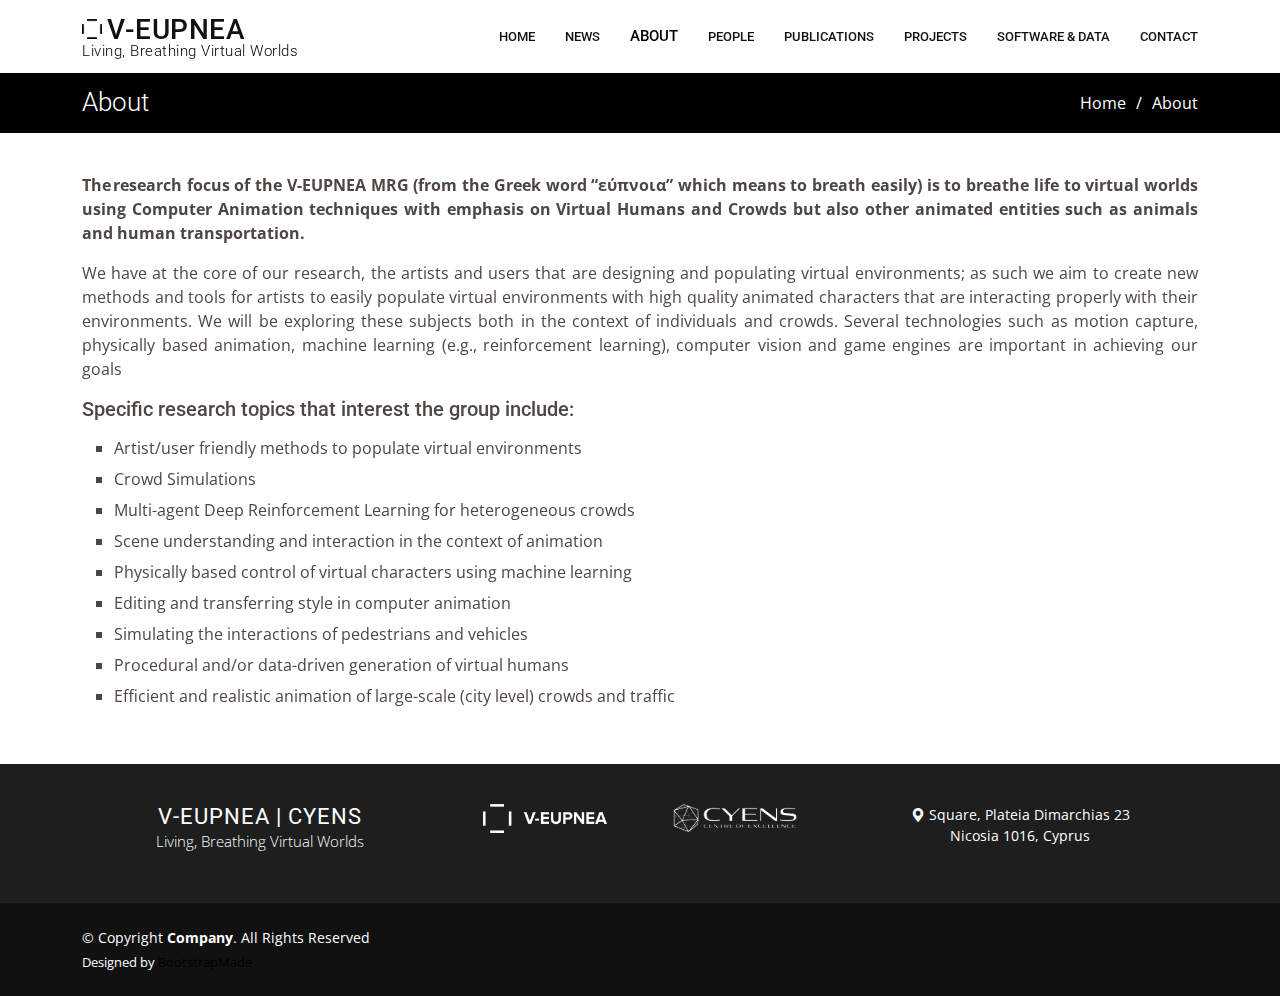
==== about.html @ 8c7259bc "Styling and News Page" ====
<!DOCTYPE html>
<html lang="en">

<head>
  <meta charset="utf-8">
  <meta content="width=device-width, initial-scale=1.0" name="viewport">

  <title>V-EUPNEA | About</title>
  <meta content="" name="description">
  <meta content="" name="keywords">

  <!-- Favicons -->
  <link href="assets/img/favicon.png" rel="icon">
  <link href="assets/img/apple-touch-icon.png" rel="apple-touch-icon">

  <!-- Google Fonts -->
  <link href="https://fonts.googleapis.com/css?family=Open+Sans:300,300i,400,400i,600,600i,700,700i|Roboto:300,300i,400,400i,500,500i,600,600i,700,700i|Poppins:300,300i,400,400i,500,500i,600,600i,700,700i" rel="stylesheet">

  <!-- Vendor CSS Files -->
  <link href="assets/vendor/animate.css/animate.min.css" rel="stylesheet">
  <link href="assets/vendor/aos/aos.css" rel="stylesheet">
  <link href="assets/vendor/bootstrap/css/bootstrap.min.css" rel="stylesheet">
  <link href="assets/vendor/bootstrap-icons/bootstrap-icons.css" rel="stylesheet">
  <link href="assets/vendor/boxicons/css/boxicons.min.css" rel="stylesheet">
  <link href="assets/vendor/glightbox/css/glightbox.min.css" rel="stylesheet">
  <link href="assets/vendor/remixicon/remixicon.css" rel="stylesheet">
  <link href="assets/vendor/swiper/swiper-bundle.min.css" rel="stylesheet">

  <!-- Template Main CSS File -->
  <link href="assets/css/style.css" rel="stylesheet">

  <!-- =======================================================
  * Template Name: Company - v4.7.0
  * Template URL: https://bootstrapmade.com/company-free-html-bootstrap-template/
  * Author: BootstrapMade.com
  * License: https://bootstrapmade.com/license/
  ======================================================== -->
</head>

<body>

  <!-- ======= Header ======= -->
  <header id="header" class="fixed-top">
    <div class="container d-flex align-items-center">

      <h1 class="logo me-auto"><a href="index.html"><img src="assets/img/logos/V-EUPNEA-black_logo.png" alt="" class="img-fluid">V-EUPNEA</br><span>Living, Breathing Virtual Worlds</span></a></h1>
      <!-- Uncomment below if you prefer to use an image logo -->
      <!-- <a href="index.html" class="logo me-auto me-lg-0"><img src="assets/img/logo.png" alt="" class="img-fluid"></a>-->

      <nav id="navbar" class="navbar order-last order-lg-0">
        <ul>
          <li><a href="index.html">Home</a></li>
          <li><a href="news.html">News</a></li>
          <li><a href="about.html" class="active">About</a></li>
          <li><a href="team.html">People</a></li>
          <li><a href="publications.html">Publications</a></li>
          <li><a href="projects.html">Projects</a></li>
          <li><a href="software_data.html">Software & Data</a></li>
          <li><a href="contact.html">Contact</a></li>
        </ul>
        <i class="bi bi-list mobile-nav-toggle"></i>
      </nav><!-- .navbar -->

      <!--
      <div class="header-social-links d-flex">
        <a href="#" class="twitter"><i class="bu bi-twitter"></i></a>
        <a href="#" class="facebook"><i class="bu bi-facebook"></i></a>
        <a href="#" class="instagram"><i class="bu bi-instagram"></i></a>
        <a href="#" class="linkedin"><i class="bu bi-linkedin"></i></i></a>
      </div>
      -->

    </div>
  </header><!-- End Header -->

  <main id="main">

    <!-- ======= Breadcrumbs ======= -->
    <section id="breadcrumbs" class="breadcrumbs">
      <div class="container">

        <div class="d-flex justify-content-between align-items-center">
          <h2>About</h2>
          <ol>
            <li><a href="index.html">Home</a></li>
            <li>About</li>
          </ol>
        </div>

      </div>
    </section><!-- End Breadcrumbs -->

    <!-- ======= Portfolio Section ======= -->
    <section id="portfolio" class="portfolio" data-aos="fade">
      <div class="container">
        <div class="row" style="text-align: justify;">
          <div class="col-12">
            <p>
              <strong>
                The research focus of the V-EUPNEA MRG (from the Greek word “εύπνοια” which means to breath easily) is to breathe life to virtual worlds using Computer Animation techniques with emphasis on Virtual Humans and Crowds but also other animated entities such as animals and human transportation.
            </strong>
            </p>
            <p>
              We have at the core of our research, the artists and users that are designing and populating virtual environments; as such we aim to create new methods and tools for artists to easily populate virtual environments with high quality animated characters that are interacting properly with their environments. We will be exploring these subjects both in the context of individuals and crowds. Several technologies such as motion capture, physically based animation, machine learning (e.g., reinforcement learning), computer vision and game engines are important in achieving our goals 
            </p>
          </div>
          <div class="col-12">
            <h5>Specific research topics that interest the group include:</h5>
            <ul id="mainList">
              <li>Artist/user friendly methods to populate virtual environments</li>
              <li>Crowd Simulations</li>
              <li>Multi-agent Deep Reinforcement Learning for heterogeneous crowds</li>
              <li>Scene understanding and interaction in the context of animation</li>
              <li>Physically based control of virtual characters using machine learning</li>
              <li>Editing and transferring style in computer animation</li>
              <li>Simulating the interactions of pedestrians and vehicles</li>
              <li>Procedural and/or data-driven generation of virtual humans</li>
              <li>Efficient and realistic animation of large-scale (city level) crowds and traffic</li>
            </ul>
          </div>
        </div>
    </section><!-- End Portfolio Section -->

  </main><!-- End #main -->

  <!-- ======= Footer ======= -->
  <footer id="footer">

    <div class="footer-top">
      <div class="container">
        <div class="row">

          <div class="col-lg-4 col-md-12 footer-contact" style="text-align: center;">
            <h3>V-EUPNEA | CYENS</h3>
            <div style="font-size: 15px;">Living, Breathing Virtual Worlds</div>
          </div>
          <div class="col-lg-2 col-6" style="text-align: center; margin-bottom: 30px;">
            <img src="assets/img/logos/V-EUPNEA-white.png" alt="" style="width: 75%">
          </div>
          <div class="col-lg-2 col-6" style="text-align: center; margin-bottom: 30px;">
            <img src="assets/img/logos/CYENS-HORIZONTAL-WHITE-TRANSPARENT.png" alt="" style="width: 75%">
          </div>
          <div class="col-lg-4 col-md-12" style="text-align: center;">
            <p><i class="bi bi-geo-alt-fill"></i> Square, Plateia Dimarchias 23<br>
              Nicosia 1016, Cyprus<br>
            </p>
          </div>
        </div>
      </div>
    </div>

    <div class="container d-md-flex py-4">

      <div class="me-md-auto text-center text-md-start">
        <div class="copyright">
          &copy; Copyright <strong><span>Company</span></strong>. All Rights Reserved
        </div>
        <div class="credits">
          <!-- All the links in the footer should remain intact. -->
          <!-- You can delete the links only if you purchased the pro version. -->
          <!-- Licensing information: https://bootstrapmade.com/license/ -->
          <!-- Purchase the pro version with working PHP/AJAX contact form: https://bootstrapmade.com/company-free-html-bootstrap-template/ -->
          Designed by <a href="https://bootstrapmade.com/">BootstrapMade</a>
        </div>
      </div>
      <!--
      <div class="social-links text-center text-md-right pt-3 pt-md-0">
        <a href="https://github.com/veupnea" target="_blank" class="linkedin"><i class="bx bxl-github"></i></a>
      </div>
      -->
    </div>
  </footer><!-- End Footer -->

  <a href="#" class="back-to-top d-flex align-items-center justify-content-center"><i class="bi bi-arrow-up-short"></i></a>

  <!-- Vendor JS Files -->
  <script src="assets/vendor/aos/aos.js"></script>
  <script src="assets/vendor/bootstrap/js/bootstrap.bundle.min.js"></script>
  <script src="assets/vendor/glightbox/js/glightbox.min.js"></script>
  <script src="assets/vendor/isotope-layout/isotope.pkgd.min.js"></script>
  <script src="assets/vendor/swiper/swiper-bundle.min.js"></script>
  <script src="assets/vendor/waypoints/noframework.waypoints.js"></script>
  <script src="assets/vendor/php-email-form/validate.js"></script>

  <!-- Template Main JS File -->
  <script src="assets/js/main.js"></script>

</body>

</html>
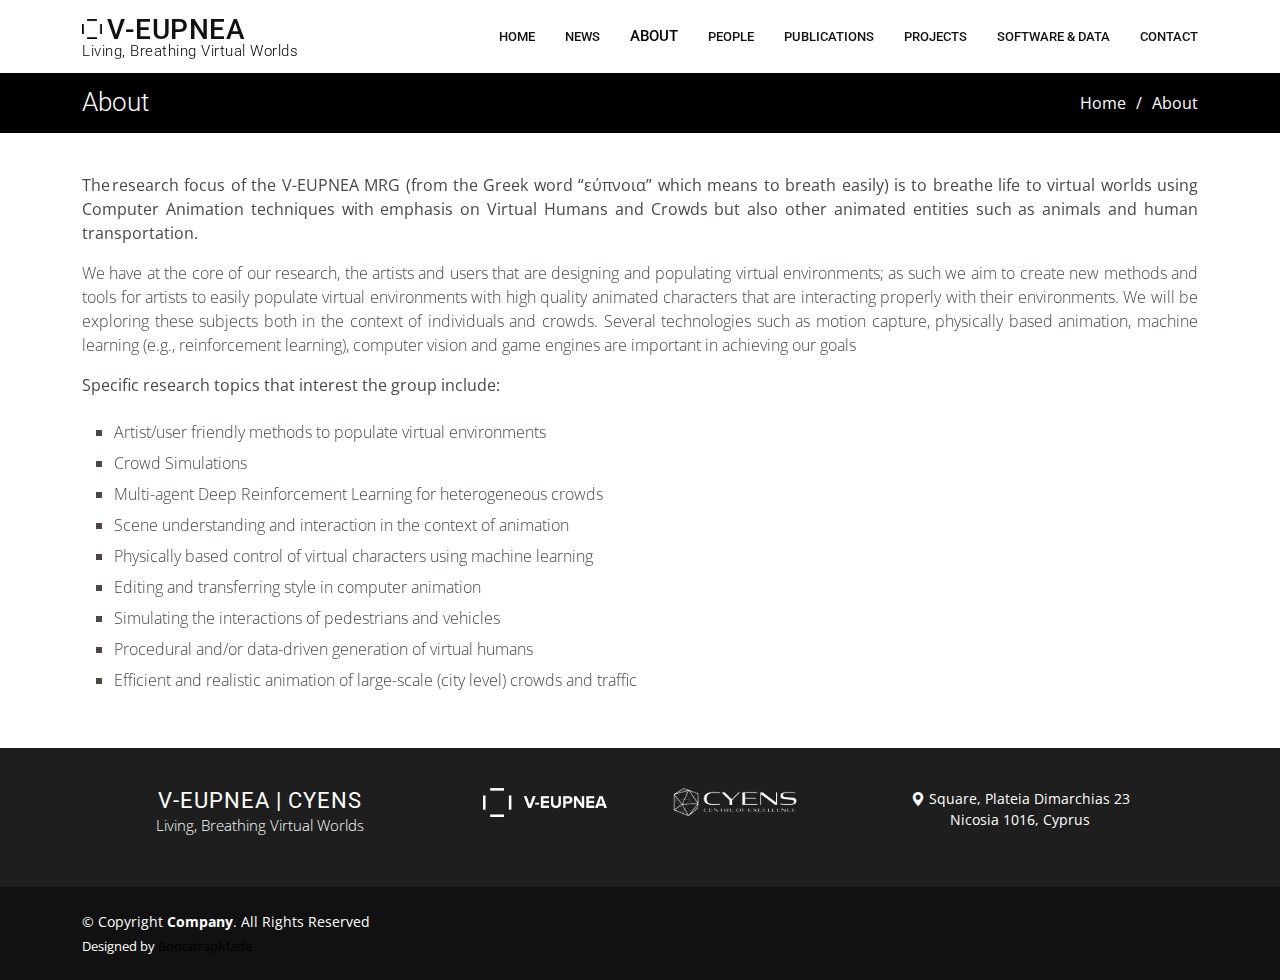
==== commit 49e54c33: "Style" ====
--- a/about.html
+++ b/about.html
@@ -96,16 +96,14 @@
         <div class="row" style="text-align: justify;">
           <div class="col-12">
             <p>
-              <strong>
-                The research focus of the V-EUPNEA MRG (from the Greek word “εύπνοια” which means to breath easily) is to breathe life to virtual worlds using Computer Animation techniques with emphasis on Virtual Humans and Crowds but also other animated entities such as animals and human transportation.
-            </strong>
+              The research focus of the V-EUPNEA MRG (from the Greek word “εύπνοια” which means to breath easily) is to breathe life to virtual worlds using Computer Animation techniques with emphasis on Virtual Humans and Crowds but also other animated entities such as animals and human transportation.
             </p>
-            <p>
+            <p style="font-weight: 300;">
               We have at the core of our research, the artists and users that are designing and populating virtual environments; as such we aim to create new methods and tools for artists to easily populate virtual environments with high quality animated characters that are interacting properly with their environments. We will be exploring these subjects both in the context of individuals and crowds. Several technologies such as motion capture, physically based animation, machine learning (e.g., reinforcement learning), computer vision and game engines are important in achieving our goals 
             </p>
           </div>
           <div class="col-12">
-            <h5>Specific research topics that interest the group include:</h5>
+            <p>Specific research topics that interest the group include:</p>
             <ul id="mainList">
               <li>Artist/user friendly methods to populate virtual environments</li>
               <li>Crowd Simulations</li>
--- a/assets/css/style.css
+++ b/assets/css/style.css
@@ -14,6 +14,10 @@
   color: #888;
 }
 
+.publistTitle{
+  font-size: 22px;
+}
+
 .publistTitle a {
   color: #000000;
 }
@@ -24,7 +28,8 @@
   top: 0px;
   text-align: center;
   font-size: 25px;
-  font-weight: 700;
+  font-weight: 500;
+  color: #000000;
 }
 
 .abstract {
@@ -36,16 +41,19 @@
 
 .data_software_title{
   padding-left: 0 !important;
+  color: #000000;
+  font-weight: 300;
 }
 
 .github{
   border: 2px solid black;
   border-radius: 5px;
   margin-bottom: 20px;
-  width: auto;
+  width: 150px;
+  text-align: center;
   padding: 5px !important;
   font-size: 20px;
-  font-weight: 600;
+  font-weight: 500;
 }
 
 .moreNewsBtn{
@@ -88,12 +96,66 @@
 .badge{
   background-color: #ffffff;
   border: 2px solid #000000;
-  border-radius: 5x;
+  border-radius: 5px;
   color: black;
+  font-weight: 600 !important;
 }
 
 .portfolio-wrap img{
   margin-bottom: 10px;
+}
+
+.profileDesc{
+    width: 100%;
+    position: absolute;
+    text-align: left;
+    padding: 20px;
+    line-height: 18px;
+    font-size: 16px;
+    color: #000000;
+    top: 0;
+    z-index: 10;
+    height: 100%;
+    background-color: #ffffffe3;
+    opacity: 0;
+    transition: ease-in-out 0.4s;
+}
+
+.profileDesc:hover {
+  opacity: 1;
+  transition: ease-in-out 0.4s;
+}
+
+.member-info a{
+  margin-right: 7px;
+  margin-left: 7px;
+  font-size: 20px;
+}
+
+.member-info a:hover{
+  color: #4d4d4d;
+}
+
+.socialCustom{
+  text-align: center;
+  bottom: 10px;
+  font-size: 20px;
+  left: 0;
+  right: 0;
+  position: absolute;
+  background-color: #ffffff;
+  padding-top: 2px;
+}
+
+.socialCustom a{
+  margin-left: 10px;
+  margin-right: 10px;
+  font-size: 20px;
+}
+
+.portfolio-description h2{
+  color: #000000;
+  font-weight: 300;
 }
 
 /*--------------------------------------------------------------
@@ -153,6 +215,7 @@
 
 #mainList{
   list-style-type: square;
+  font-weight: 300;
 }
 
 #mainList li{
@@ -176,7 +239,7 @@
   transition: all 0.5s;
   z-index: 997;
   padding: 15px 0;
-  box-shadow: 0px 2px 15px rgba(0, 0, 0, 0.1);
+  box-shadow: 0px 2px 15px rgba(0, 0, 0, 0.4);
 }
 #header .logo {
   font-size: 28px;
@@ -384,12 +447,13 @@
   padding: 10px 0;
   background-color: rgba(255, 255, 255, 0.85);
   overflow-y: auto;
-  transition: 0.3s;
+  transition: 0.4s;
+  border-radius: 5px;
 }
 .navbar-mobile a, .navbar-mobile a:focus {
   padding: 10px 20px;
-  font-size: 15px;
   color: #111;
+  font-weight: 400;
 }
 .navbar-mobile a:hover, .navbar-mobile .active, .navbar-mobile li:hover > a {
   color: #000000;
@@ -434,6 +498,7 @@
   width: 100%;
   height: 50vh;
   background-color: rgba(0, 0, 0, 0.8);
+  box-shadow: 0px 2px 15px rgba(0, 0, 0, 0.4);
   overflow: hidden;
   position: relative;
 }
@@ -519,10 +584,10 @@
   line-height: 0;
   width: auto;
   height: auto;
-  background: rgba(255, 255, 255, 0.4);
+  background: rgba(255, 255, 255, 0);
   border-radius: 50px;
   transition: 0.3s;
-  color: rgba(255, 255, 255, 0.6);
+  color: rgba(255, 255, 255, 0);
   width: 54px;
   height: 54px;
   display: flex;
@@ -530,8 +595,8 @@
   justify-content: center;
 }
 #hero .carousel-control-next-icon:hover, #hero .carousel-control-prev-icon:hover {
-  background: rgba(255, 255, 255, 0.6);
-  color: rgba(255, 255, 255, 0.8);
+  background: rgba(255, 255, 255, 0);
+  color: rgba(255, 255, 255, 0);
 }
 #hero .carousel-indicators li {
   cursor: pointer;
@@ -548,6 +613,7 @@
   opacity: 1;
   background: #000000;
 }
+
 @media (min-width: 1024px) {
   #hero .carousel-content {
     width: 40%;
@@ -588,12 +654,11 @@
 
 .section-title {
   text-align: center;
-  padding-bottom: 30px;
+  padding-bottom: 20px;
 }
 .section-title h2 {
   font-size: 25px;
-  font-weight: bold;
-  text-transform: uppercase;
+  font-weight: 300;
   margin-bottom: 10px;
   padding-bottom: 10px;
   position: relative;
@@ -653,6 +718,7 @@
   }
   .breadcrumbs .d-flex {
     display: block !important;
+    margin-top: 10px;
   }
   .breadcrumbs ol {
     display: block;
@@ -982,7 +1048,8 @@
 # Our Team
 --------------------------------------------------------------*/
 .team .member {
-  margin-bottom: 20px;
+  position: relative;
+  margin-bottom: 30px;
   overflow: hidden;
   text-align: center;
   border-radius: 5px;
@@ -998,9 +1065,9 @@
   left: 0;
   bottom: 0;
   right: 0;
-  height: 40px;
+  height: 100%;
   opacity: 0;
-  transition: ease-in-out 0.3s;
+  transition: ease-in-out 0.4s;
   text-align: center;
   background: rgba(255, 255, 255, 0.85);
   display: flex;
@@ -1008,7 +1075,7 @@
   justify-content: center;
 }
 .team .member .social a {
-  transition: color 0.3s;
+  transition: color 0.4s;
   color: #111;
   margin: 0 10px;
   display: inline-flex;
@@ -1026,11 +1093,11 @@
   margin: 0 2px;
 }
 .team .member .member-info {
-  padding: 25px 15px;
+  padding: 15px 15px;
 }
 .team .member .member-info h4 {
   font-weight: 700;
-  margin-bottom: 5px;
+  margin-bottom: 0px;
   font-size: 18px;
   color: #111;
 }
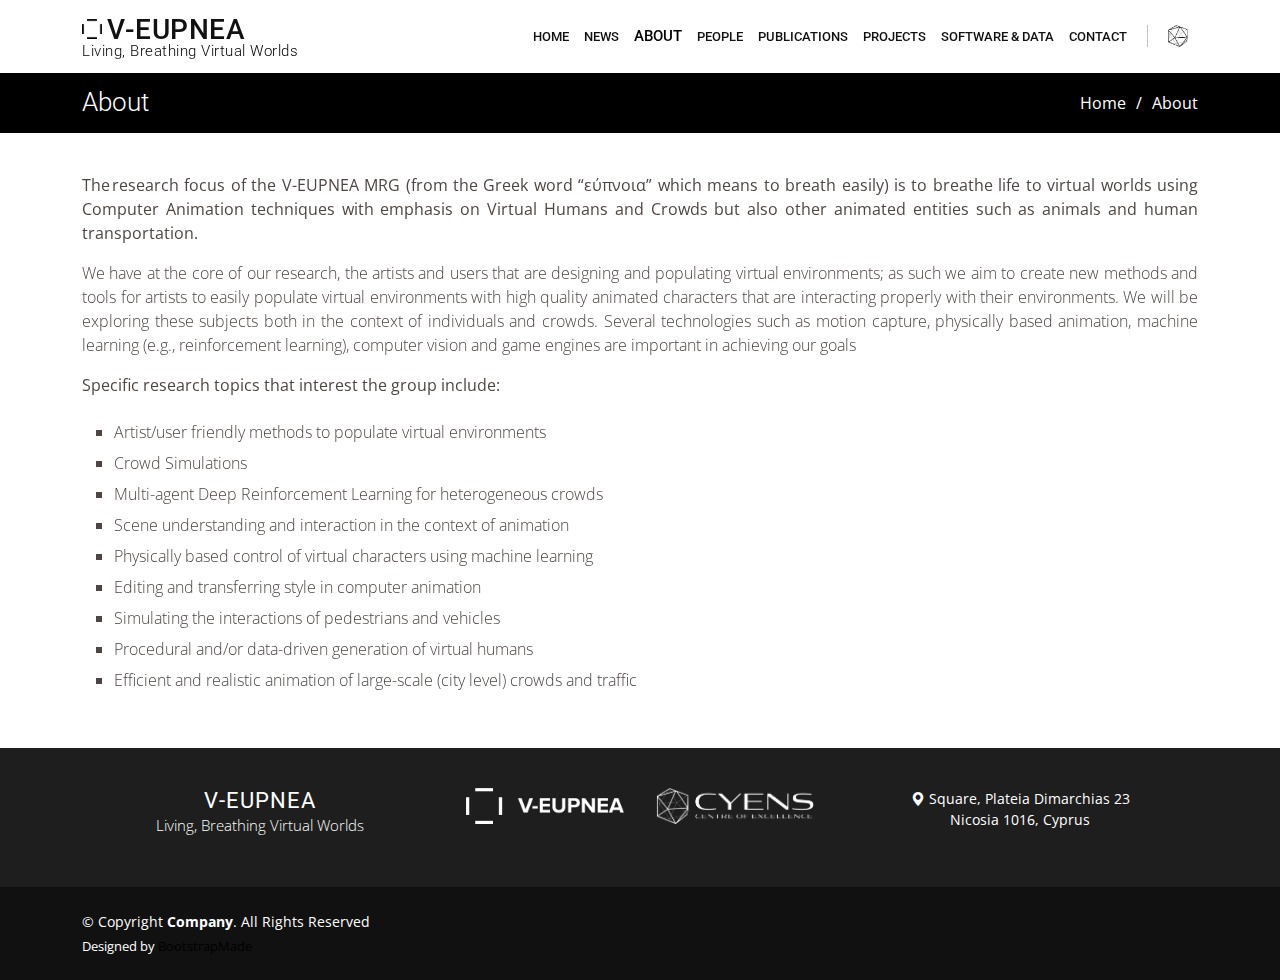
==== commit 22b70167: "Links + Footer + Carousel" ====
--- a/about.html
+++ b/about.html
@@ -60,6 +60,11 @@
         </ul>
         <i class="bi bi-list mobile-nav-toggle"></i>
       </nav><!-- .navbar -->
+      <div class="header-social-links d-flex">
+        <a href="https://www.cyens.org.cy/en-gb/" target="_blank" class="twitter">
+          <img src="assets/img/logos/CYENS-BLACK-LOGO.png" alt="" class="img-fluid" style="width: 20px;">
+        </a>
+      </div>
 
       <!--
       <div class="header-social-links d-flex">
@@ -129,14 +134,18 @@
         <div class="row">
 
           <div class="col-lg-4 col-md-12 footer-contact" style="text-align: center;">
-            <h3>V-EUPNEA | CYENS</h3>
+            <h3>V-EUPNEA</h3>
             <div style="font-size: 15px;">Living, Breathing Virtual Worlds</div>
           </div>
           <div class="col-lg-2 col-6" style="text-align: center; margin-bottom: 30px;">
-            <img src="assets/img/logos/V-EUPNEA-white.png" alt="" style="width: 75%">
+            <a href="https://www.cyens.org.cy/en-gb/research/pillars-groups/visual-sciences/v-eupnea/" target="_blank">
+              <img src="assets/img/logos/V-EUPNEA-white.png" alt="" style="width: 95%">
+            </a>
           </div>
           <div class="col-lg-2 col-6" style="text-align: center; margin-bottom: 30px;">
-            <img src="assets/img/logos/CYENS-HORIZONTAL-WHITE-TRANSPARENT.png" alt="" style="width: 75%">
+            <a href="https://www.cyens.org.cy/en-gb/" target="_blank">
+              <img src="assets/img/logos/CYENS-HORIZONTAL-WHITE-TRANSPARENT.png" alt="" style="width: 95%">
+            </a>
           </div>
           <div class="col-lg-4 col-md-12" style="text-align: center;">
             <p><i class="bi bi-geo-alt-fill"></i> Square, Plateia Dimarchias 23<br>
--- a/assets/css/style.css
+++ b/assets/css/style.css
@@ -10,8 +10,9 @@
 --------------------------------------------------------------*/
 .publistJournal {
   font-style: italic;
-  font-size: 12pt;
-  color: #888;
+  font-size: 13pt;
+  color: #505050;
+  font-weight: 500;
 }
 
 .publistTitle{
@@ -30,6 +31,10 @@
   font-size: 25px;
   font-weight: 500;
   color: #000000;
+}
+
+.publistCenters{
+  margin-bottom: 30px;
 }
 
 .abstract {
@@ -110,18 +115,19 @@
     position: absolute;
     text-align: left;
     padding: 20px;
+    padding-right: 10px;
     line-height: 18px;
     font-size: 16px;
     color: #000000;
     top: 0;
     z-index: 10;
     height: 100%;
-    background-color: #ffffffe3;
+    background-color: #ffffffc9;
     opacity: 0;
     transition: ease-in-out 0.4s;
 }
 
-.profileDesc:hover {
+.profileDesc:hover{
   opacity: 1;
   transition: ease-in-out 0.4s;
 }
@@ -144,7 +150,7 @@
   right: 0;
   position: absolute;
   background-color: #ffffff;
-  padding-top: 2px;
+  padding-top: 5px;
 }
 
 .socialCustom a{
@@ -158,6 +164,29 @@
   font-weight: 300;
 }
 
+.portfolio-description p{
+  margin-bottom: 0px !important;
+}
+
+.profileDesc .desc{
+  height: 75%;
+  padding-right: 5px;
+  overflow-y: auto;
+}
+
+.profileDesc .desc::-webkit-scrollbar{
+  width: 5px;
+}
+
+.profileDesc .desc::-webkit-scrollbar-track{
+  background-color: rgb(216, 216, 216);
+  border-radius: 100px;
+}
+
+.profileDesc .desc::-webkit-scrollbar-thumb{
+  box-shadow: inset 0 0 6px rgba(0, 0, 0, 0.5);
+  border-radius: 100px;
+}
 /*--------------------------------------------------------------
 # General
 --------------------------------------------------------------*/
@@ -239,7 +268,7 @@
   transition: all 0.5s;
   z-index: 997;
   padding: 15px 0;
-  box-shadow: 0px 2px 15px rgba(0, 0, 0, 0.4);
+  box-shadow: 0px 0px 5px 0px rgb(0 0 0 / 30%);
 }
 #header .logo {
   font-size: 28px;
@@ -285,6 +314,11 @@
 .header-social-links a i {
   line-height: 0;
 }
+
+.header-social-links a img{
+  margin-right: 10px;
+}
+
 .header-social-links a:hover {
   color: #000000;
 }
@@ -318,6 +352,7 @@
 }
 .navbar li {
   position: relative;
+  margin-left: -15px;
 }
 .navbar a, .navbar a:focus {
   display: flex;
@@ -451,7 +486,6 @@
   border-radius: 5px;
 }
 .navbar-mobile a, .navbar-mobile a:focus {
-  padding: 10px 20px;
   color: #111;
   font-weight: 400;
 }
@@ -495,13 +529,41 @@
 # Hero Section
 --------------------------------------------------------------*/
 #hero {
-  width: 100%;
+  width: 60%;
+  margin-left: auto;
+  margin-right: auto;
   height: 50vh;
-  background-color: rgba(0, 0, 0, 0.8);
-  box-shadow: 0px 2px 15px rgba(0, 0, 0, 0.4);
+  background-color: #ffffff;
+  box-shadow: 0px 0px 5px 0px rgb(0 0 0 / 30%);
   overflow: hidden;
   position: relative;
-}
+  top: 1vh;
+}
+
+@media (min-width: 1861px) and (max-width: 2200px){
+  #hero{
+    width: 70%;
+  }
+}
+
+@media (min-width: 1661px) and (max-width: 1860px) {
+  #hero{
+    width: 80%;
+  }
+}
+
+@media (min-width: 1341px) and (max-width: 1660px) {
+  #hero{
+    width: 90%;
+  }
+}
+
+@media (min-width: 0px) and (max-width: 1340px) {
+  #hero{
+    width: 100%;
+  }
+}
+
 #hero .carousel, #hero .carousel-inner, #hero .carousel-item, #hero .carousel-item::before {
   background-size: cover;
   background-position: center;
@@ -512,6 +574,7 @@
   left: 0;
   bottom: 0;
 }
+
 #hero .carousel-container {
   display: flex;
   align-items: flex-end;
@@ -623,6 +686,9 @@
   }
 }
 @media (max-width: 992px) {
+  #hero{
+    top: 3vh !important;
+  }
   #hero .carousel-container {
     top: 58px;
   }
@@ -637,6 +703,12 @@
 @media (max-height: 500px) {
   #hero {
     height: 120vh;
+  }
+}
+
+@media (max-width: 500px) {
+  #hero{
+    top: 6vh !important;
   }
 }
 
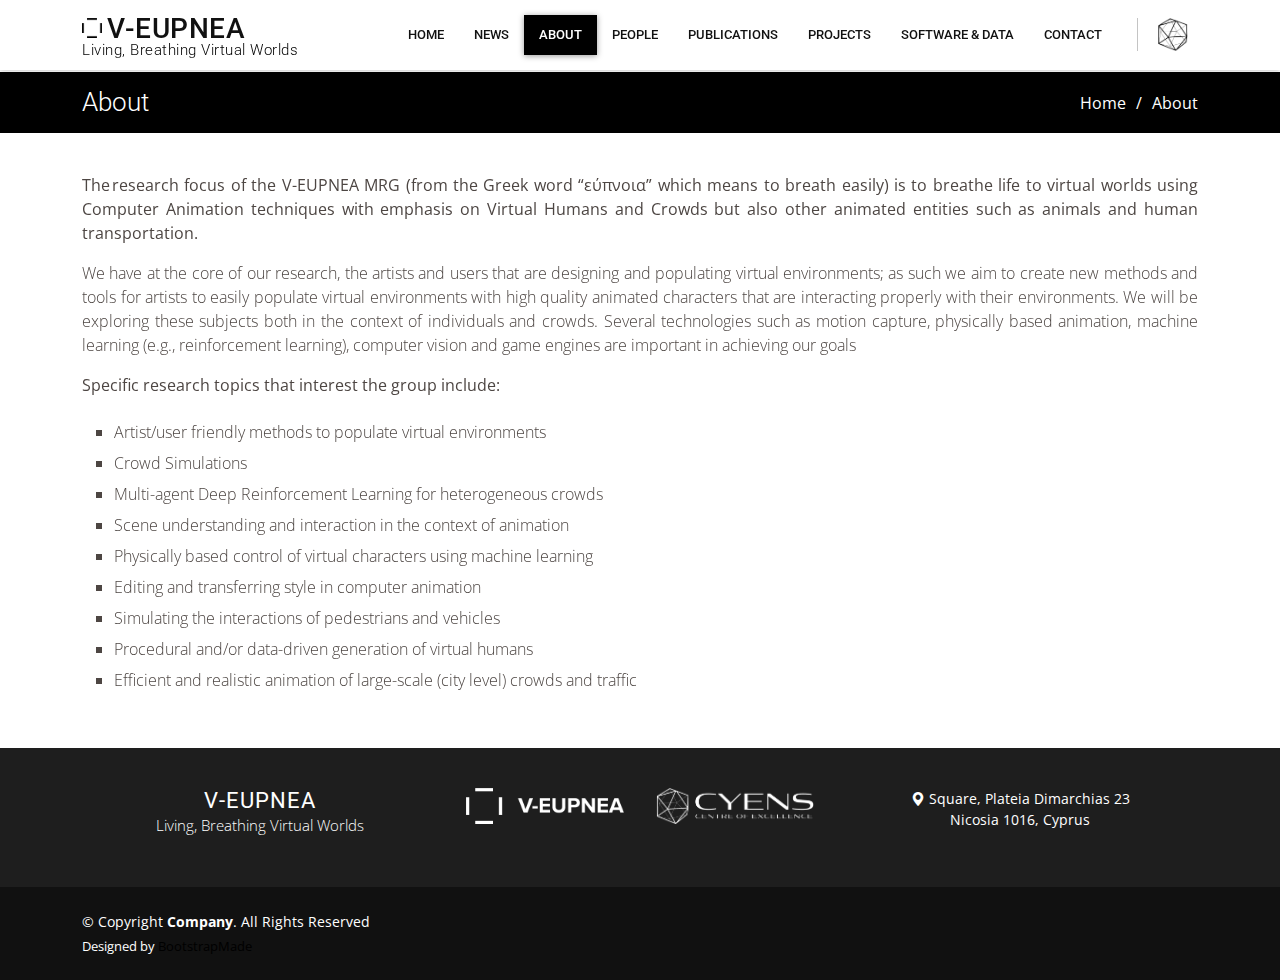
==== commit 0b7fe488: "Fixes" ====
--- a/about.html
+++ b/about.html
@@ -62,7 +62,7 @@
       </nav><!-- .navbar -->
       <div class="header-social-links d-flex">
         <a href="https://www.cyens.org.cy/en-gb/" target="_blank" class="twitter">
-          <img src="assets/img/logos/CYENS-BLACK-LOGO.png" alt="" class="img-fluid" style="width: 20px;">
+          <img src="assets/img/logos/CYENS-BLACK-LOGO.png" alt="" class="img-fluid">
         </a>
       </div>
 
@@ -188,6 +188,7 @@
   <script src="assets/vendor/swiper/swiper-bundle.min.js"></script>
   <script src="assets/vendor/waypoints/noframework.waypoints.js"></script>
   <script src="assets/vendor/php-email-form/validate.js"></script>
+  <script src="assets/vendor/jquery/jquery3.6.0.min.js"></script>
 
   <!-- Template Main JS File -->
   <script src="assets/js/main.js"></script>
--- a/assets/css/style.css
+++ b/assets/css/style.css
@@ -295,7 +295,40 @@
   max-height: 20px;
   margin-right: 5px;
   margin-bottom: 5px;
-}
+  transition: transform .5s ease-in-out;
+}
+
+#header .logo img:hover {
+  transform: rotate(180deg);
+}
+
+.carousel-item video{
+  width: 100%;
+  height: 100%;
+  object-fit: cover;
+}
+
+@media (min-width: 970px) and (max-width: 1080px) {
+  #hero{
+    height: 45vh !important;
+  }
+}
+@media (min-width: 860px) and (max-width: 969px) {
+  #hero{
+    height: 40vh !important;
+  }
+}
+@media (min-width: 760px) and (max-width: 879px) {
+  #hero{
+    height: 35vh !important;
+  }
+}
+@media (min-width: 0px) and (max-width: 759px) {
+  #hero{
+    height: 30vh !important;
+  }
+}
+
 
 /*--------------------------------------------------------------
 # Header Social Links
@@ -316,7 +349,13 @@
 }
 
 .header-social-links a img{
+  width: 30px;
   margin-right: 10px;
+  transition: transform .4s ease-in-out;
+}
+
+.header-social-links a img:hover {
+  transform: rotate(180deg);
 }
 
 .header-social-links a:hover {
@@ -342,6 +381,7 @@
 */
 .navbar {
   padding: 0;
+  box-shadow: none !important;
 }
 .navbar ul {
   margin: 0;
@@ -352,30 +392,49 @@
 }
 .navbar li {
   position: relative;
-  margin-left: -15px;
 }
 .navbar a, .navbar a:focus {
   display: flex;
   align-items: center;
   justify-content: space-between;
-  padding: 10px 0 10px 30px;
+  padding: 10px 15px 10px 15px;
   font-family: "Roboto", sans-serif;
   font-size: 13px;
   font-weight: 500;
   color: #111;
   white-space: nowrap;
   text-transform: uppercase;
-  transition: 0.3s;
-}
+  transition: 0.2s;
+}
+
+@media (max-width: 1200px) {
+  .navbar a, .navbar a:focus {
+    padding: 10px 7px 10px 7px;
+  }
+}
+
 .navbar a i, .navbar a:focus i {
   font-size: 12px;
   line-height: 0;
   margin-left: 5px;
 }
-.navbar a:hover, .navbar .active, .navbar .active:focus, .navbar li:hover > a {
-  color: #000000;
-  font-size: 15px;
-}
+
+.navbar .active, .navbar .active:focus{
+  color: #ffffff;
+  background-color: #000000;
+  box-shadow: 0px 1px 6px 0px rgb(0 0 0 / 40%);
+}
+
+.navbar .active:hover, .navbar .active li:hover > a {
+  color: #ffffff;
+  text-decoration: none;
+}
+
+.navbar a:hover, .navbar li:hover > a {
+  color: #000000;
+  text-decoration: solid underline #000000 2px;
+}
+
 .navbar .dropdown ul {
   display: block;
   position: absolute;
@@ -423,6 +482,7 @@
   left: 100%;
   visibility: visible;
 }
+
 @media (max-width: 1366px) {
   .navbar .dropdown .dropdown ul {
     left: -90%;
@@ -488,9 +548,13 @@
 .navbar-mobile a, .navbar-mobile a:focus {
   color: #111;
   font-weight: 400;
+  box-shadow: none !important;
 }
 .navbar-mobile a:hover, .navbar-mobile .active, .navbar-mobile li:hover > a {
   color: #000000;
+  background-color: #ffffff00;
+  font-size: 15px;
+  font-weight: 500;
 }
 .navbar-mobile .getstarted, .navbar-mobile .getstarted:focus {
   margin: 15px;
@@ -568,7 +632,7 @@
   background-size: cover;
   background-position: center;
   background-repeat: no-repeat;
-  position: absolute;
+  text-align: center;
   top: 0;
   right: 0;
   left: 0;
@@ -687,7 +751,7 @@
 }
 @media (max-width: 992px) {
   #hero{
-    top: 3vh !important;
+    top: 2vh !important;
   }
   #hero .carousel-container {
     top: 58px;
@@ -708,7 +772,7 @@
 
 @media (max-width: 500px) {
   #hero{
-    top: 6vh !important;
+    top: 2vh !important;
   }
 }
 
@@ -925,7 +989,6 @@
   text-transform: uppercase;
   color: #4d4643;
   transition: all 0.3s;
-  border-radius: 4px;
 }
 .portfolio #portfolio-flters li:hover, .portfolio #portfolio-flters li.filter-active {
   color: #fff;
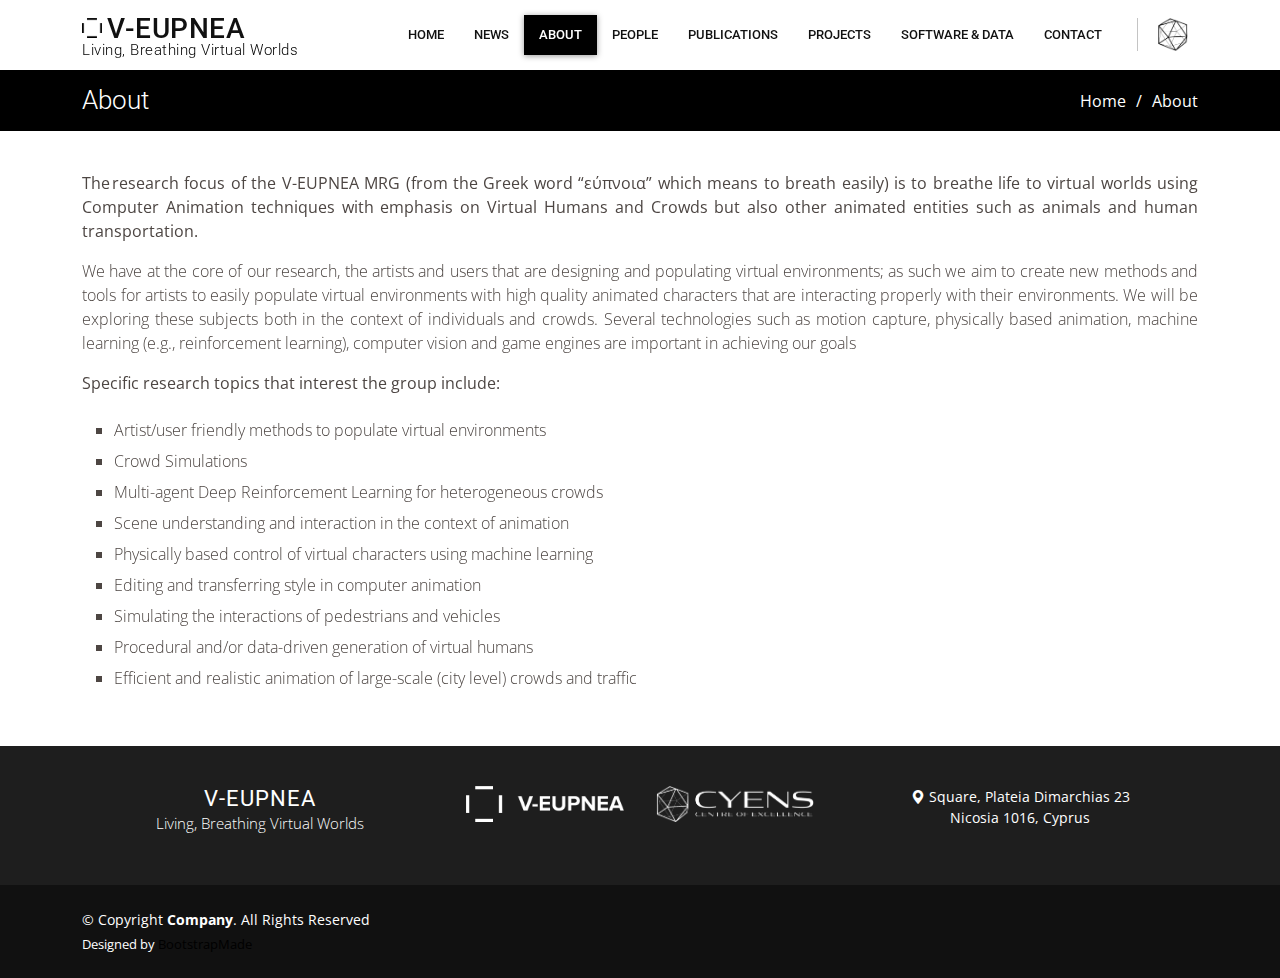
==== commit eaa71a4b: "Favicons" ====
--- a/about.html
+++ b/about.html
@@ -10,8 +10,10 @@
   <meta content="" name="keywords">
 
   <!-- Favicons -->
-  <link href="assets/img/favicon.png" rel="icon">
-  <link href="assets/img/apple-touch-icon.png" rel="apple-touch-icon">
+  <link href="assets/img/favicon-light.png" rel="icon" media="(prefers-color-scheme: dark)"/>
+  <link href="assets/img/favicon-dark.png" rel="icon" media="(prefers-color-scheme: light)"/>
+  <link href="assets/img/apple-touch-ico-light.png" rel="apple-touch-icon" media="(prefers-color-scheme: dark)"/>
+  <link href="assets/img/apple-touch-ico-dark.png" rel="apple-touch-icon" media="(prefers-color-scheme: light)"/>
 
   <!-- Google Fonts -->
   <link href="https://fonts.googleapis.com/css?family=Open+Sans:300,300i,400,400i,600,600i,700,700i|Roboto:300,300i,400,400i,500,500i,600,600i,700,700i|Poppins:300,300i,400,400i,500,500i,600,600i,700,700i" rel="stylesheet">
--- a/assets/css/style.css
+++ b/assets/css/style.css
@@ -596,7 +596,7 @@
   width: 60%;
   margin-left: auto;
   margin-right: auto;
-  height: 50vh;
+  height: 55vh;
   background-color: #ffffff;
   box-shadow: 0px 0px 5px 0px rgb(0 0 0 / 30%);
   overflow: hidden;
@@ -820,7 +820,7 @@
   padding: 15px 0;
   background: #000000;
   min-height: 40px;
-  margin-top: 72px;
+  margin-top: 70px;
 }
 .breadcrumbs h2 {
   font-size: 26px;
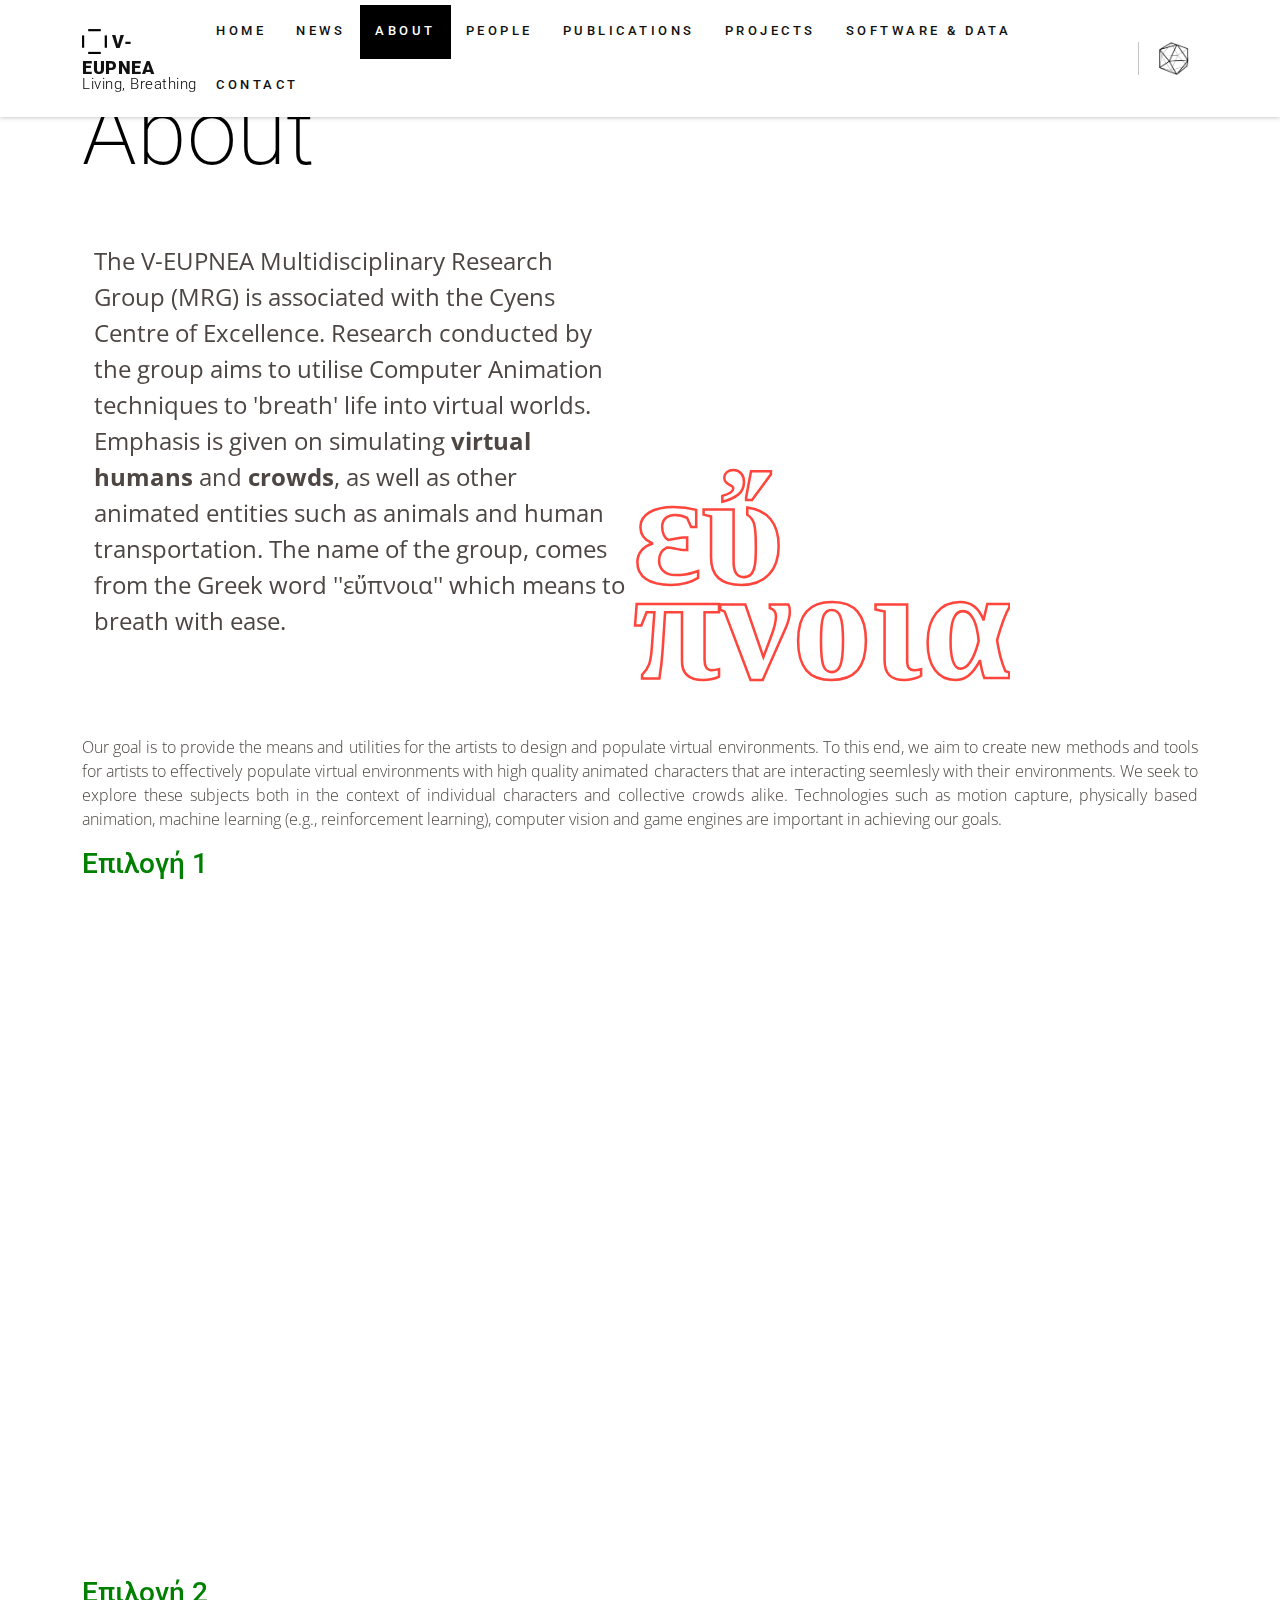
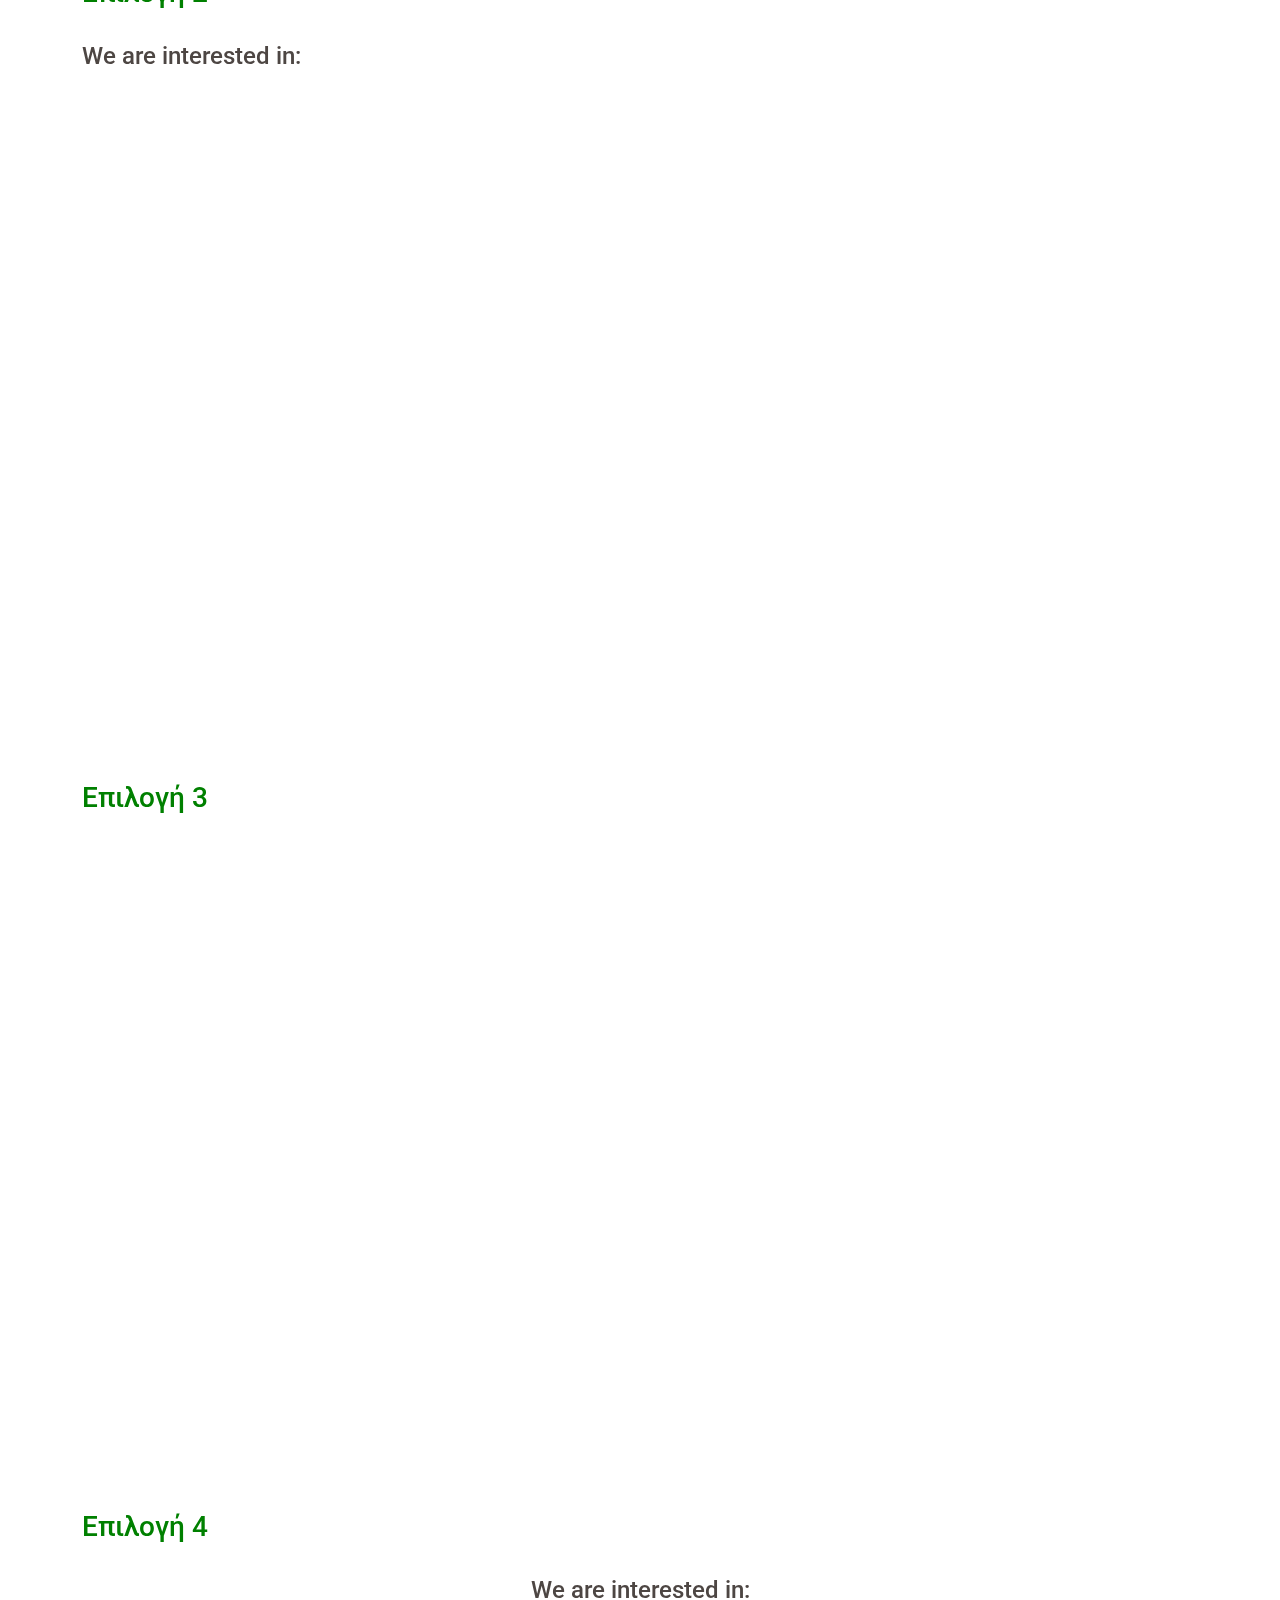
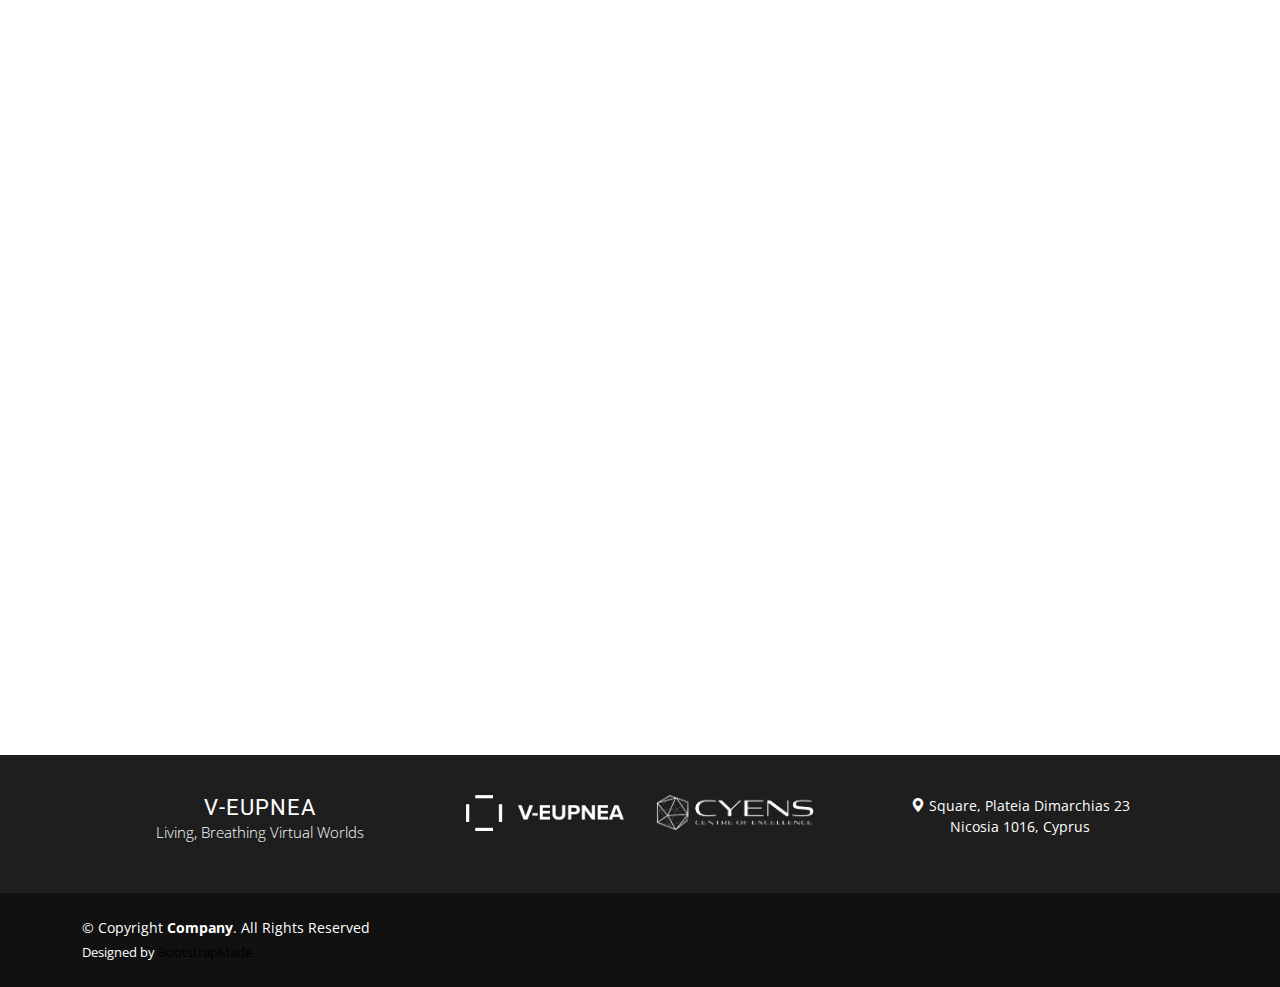
==== commit 3639ba8c: "sm: revised text of 'about' section, included some suggestions for the navbar and list of research i" ====
--- a/about.html
+++ b/about.html
@@ -29,7 +29,7 @@
   <link href="assets/vendor/swiper/swiper-bundle.min.css" rel="stylesheet">
 
   <!-- Template Main CSS File -->
-  <link href="assets/css/style.css" rel="stylesheet">
+  <link href="assets/css/style_alternative.css" rel="stylesheet">
 
   <!-- =======================================================
   * Template Name: Company - v4.7.0
@@ -47,19 +47,21 @@
 
       <h1 class="logo me-auto"><a href="index.html"><img src="assets/img/logos/V-EUPNEA-black_logo.png" alt="" class="img-fluid">V-EUPNEA</br><span>Living, Breathing Virtual Worlds</span></a></h1>
       <!-- Uncomment below if you prefer to use an image logo -->
-      <!-- <a href="index.html" class="logo me-auto me-lg-0"><img src="assets/img/logo.png" alt="" class="img-fluid"></a>-->
-
-      <nav id="navbar" class="navbar order-last order-lg-0">
-        <ul>
-          <li><a href="index.html">Home</a></li>
-          <li><a href="news.html">News</a></li>
-          <li><a href="about.html" class="active">About</a></li>
-          <li><a href="team.html">People</a></li>
-          <li><a href="publications.html">Publications</a></li>
-          <li><a href="projects.html">Projects</a></li>
-          <li><a href="software_data.html">Software & Data</a></li>
-          <li><a href="contact.html">Contact</a></li>
-        </ul>
+      <!-- <a href="index.html" class="logo me-auto me-lg-0"><img src="assets/img/logo.png" alt="" class="img-fluid"></a> -->
+
+      <nav id="navbar" class="navbar navbar-default navbar-fixed-top navbar-expand-lg order-last order-lg-0">
+        <!-- <div class="collapse navbar-collapse"> -->
+          <ul class="nav navbar-nav">
+            <li><a href="index.html">Home</a></li>
+            <li><a href="news.html">News</a></li>
+            <li><a href="about.html" class="active">About</a></li>
+            <li><a href="team.html">People</a></li>
+            <li><a href="publications.html">Publications</a></li>
+            <li><a href="projects.html">Projects</a></li>
+            <li><a href="software_data.html">Software & Data</a></li>
+            <li><a href="contact.html">Contact</a></li>
+          </ul>
+        <!-- </div> -->
         <i class="bi bi-list mobile-nav-toggle"></i>
       </nav><!-- .navbar -->
       <div class="header-social-links d-flex">
@@ -88,41 +90,607 @@
 
         <div class="d-flex justify-content-between align-items-center">
           <h2>About</h2>
-          <ol>
+          <!-- <ol>
             <li><a href="index.html">Home</a></li>
             <li>About</li>
-          </ol>
+          </ol> -->
         </div>
 
       </div>
-    </section><!-- End Breadcrumbs -->
+    </section>
+    <!-- End Breadcrumbs -->
 
     <!-- ======= Portfolio Section ======= -->
-    <section id="portfolio" class="portfolio" data-aos="fade">
+
+    <section id="intro" class="container d-flex align-items-center">
+        <div class="container">
+            <div class="row gy-4 d-flex justify-content-between">
+                <div class="col-lg-6 order-1 order-lg-2">
+                    <!-- <img src="assets/img/crowd.png" class="img-fluid mb-3 mb-lg-0" alt="" data-aos="zoom-out" style="max-width:400px; position: absolute; bottom: 100px; right: 100px;"/> -->
+                    <img src="assets/img/about/eupnea.svg" class="img-fluid mb-3 mb-lg-0" data-aos="fade-left" style="max-width:400px; position: absolute; bottom: 210px; right: 270px;"/>
+                </div>
+
+              <div class="col-lg-6 order-2 order-lg-1 d-flex flex-column justify-content-center d-flex align-items-center">
+                <p data-aos="fade-up" style="font-size: 18pt;">
+                  The V-EUPNEA Multidisciplinary Research Group (MRG) is associated with the Cyens Centre of Excellence.
+                  Research conducted by the group aims to utilise Computer Animation techniques to 'breath' life into virtual worlds.
+                  Emphasis is given on simulating <b>virtual humans</b> and <b>crowds</b>, as well as other animated entities such as animals and human transportation.
+                  The name of the group, comes from the Greek word ''εὔπνοια'' which means to breath with ease.
+                </p>
+              </div>
+
+            </div>
+        </div>
+    </section><!-- End Intro Section -->
+
+    <section id="portfolio" class="portfolio" data-aos="fade-up">
       <div class="container">
         <div class="row" style="text-align: justify;">
           <div class="col-12">
-            <p>
-              The research focus of the V-EUPNEA MRG (from the Greek word “εύπνοια” which means to breath easily) is to breathe life to virtual worlds using Computer Animation techniques with emphasis on Virtual Humans and Crowds but also other animated entities such as animals and human transportation.
+            <p style="font-weight: 300;">
+              Our goal is to provide the means and utilities for the artists to design and populate virtual environments.
+              To this end, we aim to create new methods and tools for artists to effectively populate virtual environments with high quality animated characters
+              that are interacting seemlesly with their environments. We seek to explore these subjects
+              both in the context of individual characters and collective crowds alike.
+              Technologies such as motion capture, physically based animation, machine learning (e.g., reinforcement learning),
+              computer vision and game engines are important in achieving our goals.
             </p>
-            <p style="font-weight: 300;">
-              We have at the core of our research, the artists and users that are designing and populating virtual environments; as such we aim to create new methods and tools for artists to easily populate virtual environments with high quality animated characters that are interacting properly with their environments. We will be exploring these subjects both in the context of individuals and crowds. Several technologies such as motion capture, physically based animation, machine learning (e.g., reinforcement learning), computer vision and game engines are important in achieving our goals 
-            </p>
-          </div>
-          <div class="col-12">
+          </div>
+
+          <h3 style="color: green"> Επιλογή 1 </h3>
+
+          <div class="container-fluid" data-aos="fade-up" data-aos-delay="100">
+            <br>
+            <h4> We are interested in: </h4>
+            <br>
+            <!-- 1st row -->
+            <div class="row" style = "border-left:1px solid #999; border-right:1px solid #999; border-top:1px solid #999; border-bottom:0.5px solid #999;"/>
+              <div class="col-sm-2 col-xs-2">
+                <div class="container">
+                  <img src="assets/img/about/list1.svg" class="img-responsive" alt="" width = "100%" height = "65px">
+                </div>
+              </div>
+              <div class="col-sm-7 col-xs-7 d-flex align-items-center" data-aos="fade-left" data-aos-delay="650" data-aos-duration="1100">
+                <div class="container">
+                  <p>Artist/User friendly methods to populate virtual environments</p>
+                </div>
+              </div>
+            </div>
+            <!-- <br> -->
+            <!-- 2nd row -->
+            <div class="row" style = "border-left:1px solid #999; border-right:1px solid #999; border-top:0.5px solid #999; border-bottom:0.5px solid #999;"/>
+              <div class="col-sm-2 col-xs-2">
+                <div class="container">
+                  <img src="assets/img/about/list2.svg" class="img-responsive" alt="" width = "100%" height = "65px">
+                </div>
+              </div>
+              <div class="col-sm-7 col-xs-7 d-flex align-items-center" data-aos="fade-left" data-aos-delay="650" data-aos-duration="1100">
+                <div class="container">
+                  <p>Crowd Simulations</p>
+                </div>
+              </div>
+            </div>
+            <!-- <br> -->
+            <!-- 3rd row -->
+            <div class="row" style = "border-left:1px solid #999; border-right:1px solid #999; border-top:0.5px solid #999; border-bottom:0.5px solid #999;"/>
+              <div class="col-sm-2 col-xs-2">
+                <div class="container">
+                  <img src="assets/img/about/list3.svg" class="img-responsive" alt="" width = "100%" height = "65px">
+                </div>
+              </div>
+              <div class="col-sm-7 col-xs-7 d-flex align-items-center" data-aos="fade-left" data-aos-delay="650" data-aos-duration="1100">
+                <div class="container">
+                  <p>Multi-agent Deep Reinforcement Learning for heterogeneous crowds</p>
+                </div>
+              </div>
+            </div>
+            <!-- <br> -->
+            <!-- 4th row -->
+            <div class="row" style = "border-left:1px solid #999; border-right:1px solid #999; border-top:0.5px solid #999; border-bottom:0.5px solid #999;"/>
+              <div class="col-sm-2 col-xs-2">
+                <div class="container">
+                  <img src="assets/img/about/list4.svg" class="img-responsive" alt="" width = "100%" height = "65px">
+                </div>
+              </div>
+              <div class="col-sm-7 col-xs-7 d-flex align-items-center" data-aos="fade-left" data-aos-delay="650" data-aos-duration="1100">
+                <div class="container">
+                  <p>Scene understanding and interaction in the context of animation</p>
+                </div>
+              </div>
+            </div>
+            <!-- <br> -->
+            <!-- 5th row -->
+            <div class="row" style = "border-left:1px solid #999; border-right:1px solid #999; border-top:0.5px solid #999; border-bottom:0.5px solid #999;"/>
+              <div class="col-sm-2 col-xs-2">
+                <div class="container">
+                  <img src="assets/img/about/list5.svg" class="img-responsive" alt="" width = "100%" height = "65px">
+                </div>
+              </div>
+              <div class="col-sm-7 col-xs-7 d-flex align-items-center" data-aos="fade-left" data-aos-delay="650" data-aos-duration="1100">
+                <div class="container">
+                  <p>Physically based control of virtual characters using machine learning</p>
+                </div>
+              </div>
+            </div>
+            <!-- <br> -->
+            <!-- 6th row -->
+            <div class="row" style = "border-left:1px solid #999; border-right:1px solid #999; border-top:0.5px solid #999; border-bottom:0.5px solid #999;"/>
+              <div class="col-sm-2 col-xs-2">
+                <div class="container">
+                  <img src="assets/img/about/list6.svg" class="img-responsive" alt="" width = "100%" height = "65px">
+                </div>
+              </div>
+              <div class="col-sm-7 col-xs-7 d-flex align-items-center" data-aos="fade-left" data-aos-delay="650" data-aos-duration="1100">
+                <div class="container">
+                  <p>Editing and transferring style in computer animation</p>
+                </div>
+              </div>
+            </div>
+            <!-- <br> -->
+            <!-- 7th row -->
+            <div class="row" style = "border-left:1px solid #999; border-right:1px solid #999; border-top:0.5px solid #999; border-bottom:0.5px solid #999;"/>
+              <div class="col-sm-2 col-xs-2">
+                <div class="container">
+                  <img src="assets/img/about/list7.svg" class="img-responsive" alt="" width = "100%" height = "65px">
+                </div>
+              </div>
+              <div class="col-sm-7 col-xs-7 d-flex align-items-center" data-aos="fade-left" data-aos-delay="650" data-aos-duration="1100">
+                <div class="container">
+                  <p>Simulating the interactions of pedestrians and vehicles</p>
+                </div>
+              </div>
+            </div>
+            <!-- <br> -->
+            <!-- 8th row -->
+            <div class="row" style = "border-left:1px solid #999; border-right:1px solid #999; border-top:0.5px solid #999; border-bottom:0.5px solid #999;"/>
+              <div class="col-sm-2 col-xs-2">
+                <div class="container">
+                  <img src="assets/img/about/list8.svg" class="img-responsive" alt="" width = "100%" height = "65px">
+                </div>
+              </div>
+              <div class="col-sm-7 col-xs-7 d-flex align-items-center" data-aos="fade-left" data-aos-delay="650" data-aos-duration="1100">
+                <div class="container">
+                  <p>Procedural and/or data-driven generation of virtual humans</p>
+                </div>
+              </div>
+            </div>
+            <!-- <br> -->
+            <!-- 9th row -->
+            <div class="row" style = "border-left:1px solid #999; border-right:1px solid #999; border-top:0.5px solid #999; border-bottom:1px solid #999;"/>
+              <div class="col-sm-2 col-xs-2">
+                <div class="container">
+                  <img src="assets/img/about/list9.svg" class="img-responsive" alt="" width = "100%" height = "65px">
+                </div>
+              </div>
+              <div class="col-sm-7 col-xs-7 d-flex align-items-center" data-aos="fade-left" data-aos-delay="650" data-aos-duration="1100">
+                <div class="container">
+                  <p>Efficient and realistic animation of large-scale (city level) crowds and traffic</p>
+                </div>
+              </div>
+            </div>
+            <!-- <br><br> -->
+          </div>
+
+
+          <h3 style="color: green"> Επιλογή 2 </h3>
+          <div class="container-fluid">
+            <br>
+            <h4> We are interested in: </h4>
+            <br>
+            <!-- 1st row -->
+            <div class="row">
+              <div class="col-sm-4 col-xs-4">
+                <div class="container">
+                  <img src="assets/img/about/note_right.svg" class="img-responsive" alt="" data-aos="zoom-in" data-aos-delay="100" width = "100%" height = "70px">
+                </div>
+              </div>
+              <div class="col-sm-6 col-xs-6 d-flex align-items-center" data-aos="fade-right" data-aos-delay="650" data-aos-duration="1100">
+                <div class="container">
+                  <p>Artist/User friendly methods to populate virtual environments</p>
+                </div>
+              </div>
+            </div>
+            <!-- 2nd row -->
+            <div class="row">
+              <div class="col-sm-4 col-xs-4">
+                <div class="container">
+                  <img src="assets/img/about/note_right.svg" class="img-responsive" alt="" data-aos="zoom-in" data-aos-delay="100" width = "100%" height = "70px">
+                </div>
+              </div>
+              <div class="col-sm-6 col-xs-6 d-flex align-items-center" data-aos="fade-right" data-aos-delay="650" data-aos-duration="1100">
+                <div class="container">
+                  <p>Crowd Simulations</p>
+                </div>
+              </div>
+            </div>
+            <!-- 3rd row -->
+            <div class="row">
+              <div class="col-sm-4 col-xs-4">
+                <div class="container">
+                  <img src="assets/img/about/note_right.svg" class="img-responsive" alt="" data-aos="zoom-in" data-aos-delay="100" width = "100%" height = "70px">
+                </div>
+              </div>
+              <div class="col-sm-6 col-xs-6 d-flex align-items-center" data-aos="fade-right" data-aos-delay="650" data-aos-duration="1100">
+                <div class="container">
+                  <p>Multi-agent Deep Reinforcement Learning for heterogeneous crowds</p>
+                </div>
+              </div>
+            </div>
+            <!-- 4th row -->
+            <div class="row">
+              <div class="col-sm-4 col-xs-4">
+                <div class="container">
+                  <img src="assets/img/about/note_right.svg" class="img-responsive" alt="" data-aos="zoom-in" data-aos-delay="100" width = "100%" height = "70px">
+                </div>
+              </div>
+              <div class="col-sm-6 col-xs-6 d-flex align-items-center" data-aos="fade-right" data-aos-delay="650" data-aos-duration="1100">
+                <div class="container">
+                  <p>Scene understanding and interaction in the context of animation</p>
+                </div>
+              </div>
+            </div>
+            <!-- 5th row -->
+            <div class="row">
+              <div class="col-sm-4 col-xs-4">
+                <div class="container">
+                  <img src="assets/img/about/note_right.svg" class="img-responsive" alt="" data-aos="zoom-in" data-aos-delay="100" width = "100%" height = "70px">
+                </div>
+              </div>
+              <div class="col-sm-6 col-xs-6 d-flex align-items-center" data-aos="fade-right" data-aos-delay="650" data-aos-duration="1100">
+                <div class="container">
+                  <p>Physically based control of virtual characters using machine learning</p>
+                </div>
+              </div>
+            </div>
+            <!-- 6th row -->
+            <div class="row">
+              <div class="col-sm-4 col-xs-4">
+                <div class="container">
+                  <img src="assets/img/about/note_right.svg" class="img-responsive" alt="" data-aos="zoom-in" data-aos-delay="100" width = "100%" height = "70px">
+                </div>
+              </div>
+              <div class="col-sm-6 col-xs-6 d-flex align-items-center" data-aos="fade-right" data-aos-delay="650" data-aos-duration="1100">
+                <div class="container">
+                  <p>Editing and transferring style in computer animation</p>
+                </div>
+              </div>
+            </div>
+            <!-- 7th row -->
+            <div class="row">
+              <div class="col-sm-4 col-xs-4">
+                <div class="container">
+                  <img src="assets/img/about/note_right.svg" class="img-responsive" alt="" data-aos="zoom-in" data-aos-delay="100" width = "100%" height = "70px">
+                </div>
+              </div>
+              <div class="col-sm-6 col-xs-6 d-flex align-items-center" data-aos="fade-right" data-aos-delay="650" data-aos-duration="1100">
+                <div class="container">
+                  <p>Simulating the interactions of pedestrians and vehicles</p>
+                </div>
+              </div>
+            </div>
+            <!-- 8th row -->
+            <div class="row">
+              <div class="col-sm-4 col-xs-4">
+                <div class="container">
+                  <img src="assets/img/about/note_right.svg" class="img-responsive" alt="" data-aos="zoom-in" data-aos-delay="100" width = "100%" height = "70px">
+                </div>
+              </div>
+              <div class="col-sm-6 col-xs-6 d-flex align-items-center" data-aos="fade-right" data-aos-delay="650" data-aos-duration="1100">
+                <div class="container">
+                  <p>Procedural and/or data-driven generation of virtual humans</p>
+                </div>
+              </div>
+            </div>
+            <!-- 9th row -->
+            <div class="row">
+              <div class="col-sm-4 col-xs-4">
+                <div class="container">
+                  <img src="assets/img/about/note_right.svg" class="img-responsive" alt="" data-aos="zoom-in" data-aos-delay="100" width = "100%" height = "70px">
+                </div>
+              </div>
+              <div class="col-sm-6 col-xs-6 d-flex align-items-center" data-aos="fade-right" data-aos-delay="650" data-aos-duration="1100">
+                <div class="container">
+                  <p>Efficient and realistic animation of large-scale (city level) crowds and traffic</p>
+                </div>
+              </div>
+            </div>
+            <br><br>
+          </div>
+
+          <h3 style="color: green"> Επιλογή 3 </h3>
+
+          <div class="container-fluid" data-aos="fade-up" data-aos-delay="100">
+            <br>
+            <h4> We are interested in: </h4>
+            <br>
+            <!-- 1st row -->
+            <div class="row" data-aos="fade-up" data-aos-delay="100" style = "border-left:1px solid #999; border-right:1px solid #999; border-top:1px solid #999; border-bottom:0.5px solid #999;"/>
+              <div class="col-sm-2 col-xs-2">
+                <div class="container">
+                  <img src="assets/img/about/list1.svg" class="img-responsive" alt="" data-aos="zoom-in" data-aos-delay="100" width = "100%" height = "65px">
+                </div>
+              </div>
+              <div class="col-sm-7 col-xs-7 d-flex align-items-center" data-aos="fade-left" data-aos-delay="650" data-aos-duration="1100">
+                <div class="container">
+                  <p>Artist/User friendly methods to populate virtual environments</p>
+                </div>
+              </div>
+            </div>
+            <!-- <br> -->
+            <!-- 2nd row -->
+            <div class="row" data-aos="fade-up" data-aos-delay="100" style = "border-left:1px solid #999; border-right:1px solid #999; border-top:0.5px solid #999; border-bottom:0.5px solid #999;"/>
+              <div class="col-sm-2 col-xs-2">
+                <div class="container">
+                  <img src="assets/img/about/list2.svg" class="img-responsive" alt="" data-aos="zoom-in" data-aos-delay="100" width = "100%" height = "65px">
+                </div>
+              </div>
+              <div class="col-sm-7 col-xs-7 d-flex align-items-center" data-aos="fade-left" data-aos-delay="650" data-aos-duration="1100">
+                <div class="container">
+                  <p>Crowd Simulations</p>
+                </div>
+              </div>
+            </div>
+            <!-- <br> -->
+            <!-- 3rd row -->
+            <div class="row" data-aos="fade-up" data-aos-delay="100" style = "border-left:1px solid #999; border-right:1px solid #999; border-top:0.5px solid #999; border-bottom:0.5px solid #999;"/>
+              <div class="col-sm-2 col-xs-2">
+                <div class="container">
+                  <img src="assets/img/about/list3.svg" class="img-responsive" alt="" data-aos="zoom-in" data-aos-delay="100" width = "100%" height = "65px">
+                </div>
+              </div>
+              <div class="col-sm-7 col-xs-7 d-flex align-items-center" data-aos="fade-left" data-aos-delay="650" data-aos-duration="1100">
+                <div class="container">
+                  <p>Multi-agent Deep Reinforcement Learning for heterogeneous crowds</p>
+                </div>
+              </div>
+            </div>
+            <!-- <br> -->
+            <!-- 4th row -->
+            <div class="row" data-aos="fade-up" data-aos-delay="100" style = "border-left:1px solid #999; border-right:1px solid #999; border-top:0.5px solid #999; border-bottom:0.5px solid #999;"/>
+              <div class="col-sm-2 col-xs-2">
+                <div class="container">
+                  <img src="assets/img/about/list4.svg" class="img-responsive" alt="" data-aos="zoom-in" data-aos-delay="100" width = "100%" height = "65px">
+                </div>
+              </div>
+              <div class="col-sm-7 col-xs-7 d-flex align-items-center" data-aos="fade-left" data-aos-delay="650" data-aos-duration="1100">
+                <div class="container">
+                  <p>Scene understanding and interaction in the context of animation</p>
+                </div>
+              </div>
+            </div>
+            <!-- <br> -->
+            <!-- 5th row -->
+            <div class="row" data-aos="fade-up" data-aos-delay="100" style = "border-left:1px solid #999; border-right:1px solid #999; border-top:0.5px solid #999; border-bottom:0.5px solid #999;"/>
+              <div class="col-sm-2 col-xs-2">
+                <div class="container">
+                  <img src="assets/img/about/list5.svg" class="img-responsive" alt="" data-aos="zoom-in" data-aos-delay="100" width = "100%" height = "65px">
+                </div>
+              </div>
+              <div class="col-sm-7 col-xs-7 d-flex align-items-center" data-aos="fade-left" data-aos-delay="650" data-aos-duration="1100">
+                <div class="container">
+                  <p>Physically based control of virtual characters using machine learning</p>
+                </div>
+              </div>
+            </div>
+            <!-- <br> -->
+            <!-- 6th row -->
+            <div class="row" data-aos="fade-up" data-aos-delay="100" style = "border-left:1px solid #999; border-right:1px solid #999; border-top:0.5px solid #999; border-bottom:0.5px solid #999;"/>
+              <div class="col-sm-2 col-xs-2">
+                <div class="container">
+                  <img src="assets/img/about/list6.svg" class="img-responsive" alt="" data-aos="zoom-in" data-aos-delay="100" width = "100%" height = "65px">
+                </div>
+              </div>
+              <div class="col-sm-7 col-xs-7 d-flex align-items-center" data-aos="fade-left" data-aos-delay="650" data-aos-duration="1100">
+                <div class="container">
+                  <p>Editing and transferring style in computer animation</p>
+                </div>
+              </div>
+            </div>
+            <!-- <br> -->
+            <!-- 7th row -->
+            <div class="row" data-aos="fade-up" data-aos-delay="100" style = "border-left:1px solid #999; border-right:1px solid #999; border-top:0.5px solid #999; border-bottom:0.5px solid #999;"/>
+              <div class="col-sm-2 col-xs-2">
+                <div class="container">
+                  <img src="assets/img/about/list7.svg" class="img-responsive" alt="" data-aos="zoom-in" data-aos-delay="100" width = "100%" height = "65px">
+                </div>
+              </div>
+              <div class="col-sm-7 col-xs-7 d-flex align-items-center" data-aos="fade-left" data-aos-delay="650" data-aos-duration="1100">
+                <div class="container">
+                  <p>Simulating the interactions of pedestrians and vehicles</p>
+                </div>
+              </div>
+            </div>
+            <!-- <br> -->
+            <!-- 8th row -->
+            <div class="row" data-aos="fade-up" data-aos-delay="100" style = "border-left:1px solid #999; border-right:1px solid #999; border-top:0.5px solid #999; border-bottom:0.5px solid #999;"/>
+              <div class="col-sm-2 col-xs-2">
+                <div class="container">
+                  <img src="assets/img/about/list8.svg" class="img-responsive" alt="" data-aos="zoom-in" data-aos-delay="100" width = "100%" height = "65px">
+                </div>
+              </div>
+              <div class="col-sm-7 col-xs-7 d-flex align-items-center" data-aos="fade-left" data-aos-delay="650" data-aos-duration="1100">
+                <div class="container">
+                  <p>Procedural and/or data-driven generation of virtual humans</p>
+                </div>
+              </div>
+            </div>
+            <!-- <br> -->
+            <!-- 9th row -->
+            <div class="row" data-aos="fade-up" data-aos-delay="100" style = "border-left:1px solid #999; border-right:1px solid #999; border-top:0.5px solid #999; border-bottom:1px solid #999;"/>
+              <div class="col-sm-2 col-xs-2">
+                <div class="container">
+                  <img src="assets/img/about/list9.svg" class="img-responsive" alt="" data-aos="zoom-in" data-aos-delay="100" width = "100%" height = "65px">
+                </div>
+              </div>
+              <div class="col-sm-7 col-xs-7 d-flex align-items-center" data-aos="fade-left" data-aos-delay="650" data-aos-duration="1100">
+                <div class="container">
+                  <p>Efficient and realistic animation of large-scale (city level) crowds and traffic</p>
+                </div>
+              </div>
+            </div>
+            <!-- <br><br> -->
+          </div>
+
+          <h3 style="color: green"> Επιλογή 4 </h3>
+
+          <div class="container-fluid text-center">
+            <br>
+            <h4> We are interested in: </h4>
+            <br>
+            <!-- 1st row -->
+            <div class="row">
+              <div class="col-sm-4 col-xs-4 d-flex align-items-center" data-aos="fade-left" data-aos-delay="650" data-aos-duration="1100">
+                <div class="container">
+                  <p>Artist/User friendly methods to populate virtual environments</p>
+                </div>
+              </div>
+              <div class="col-sm-4 col-xs-4">
+                <div class="container">
+                  <img src="assets/img/about/note_left.svg" class="img-responsive" alt="" data-aos="zoom-in" data-aos-delay="100" width = "100%" height = "70px">
+                </div>
+              </div>
+              <div class="col-sm-4">
+              </div>
+            </div>
+            <!-- 2nd row -->
+            <div class="row">
+              <div class="col-sm-4 col-xs-4">
+              </div>
+              <div class="col-sm-4 col-xs-4">
+                <div class="container">
+                  <img src="assets/img/about/note_right.svg" class="img-responsive" alt="" data-aos="zoom-in" data-aos-delay="100" width = "100%" height = "70px">
+                </div>
+              </div>
+              <div class="col-sm-4 col-xs-4 d-flex align-items-center" data-aos="fade-right" data-aos-delay="650" data-aos-duration="1100">
+                <div class="container">
+                  <p>Crowd Simulations</p>
+                </div>
+              </div>
+            </div>
+            <!-- 3rd row -->
+            <div class="row">
+              <div class="col-sm-4 col-xs-4 d-flex align-items-center" data-aos="fade-left" data-aos-delay="650" data-aos-duration="1100">
+                <div class="container">
+                  <p>Multi-agent Deep Reinforcement Learning for heterogeneous crowds</p>
+                </div>
+              </div>
+              <div class="col-sm-4 col-xs-4">
+                <div class="container">
+                  <img src="assets/img/about/note_left.svg" class="img-responsive" alt="" data-aos="zoom-in" data-aos-delay="100" width = "100%" height = "70px">
+                </div>
+              </div>
+              <div class="col-sm-4">
+              </div>
+            </div>
+            <!-- 4th row -->
+            <div class="row">
+              <div class="col-sm-4 col-xs-4">
+              </div>
+              <div class="col-sm-4 col-xs-4">
+                <div class="container">
+                  <img src="assets/img/about/note_right.svg" class="img-responsive" alt="" data-aos="zoom-in" data-aos-delay="100" width = "100%" height = "70px">
+                </div>
+              </div>
+              <div class="col-sm-4 col-xs-4 d-flex align-items-center" data-aos="fade-right" data-aos-delay="650" data-aos-duration="1100">
+                <div class="container">
+                  <p>Scene understanding and interaction in the context of animation</p>
+                </div>
+              </div>
+            </div>
+            <!-- 5th row -->
+            <div class="row">
+              <div class="col-sm-4 col-xs-4 d-flex align-items-center" data-aos="fade-left" data-aos-delay="650" data-aos-duration="1100">
+                <div class="container">
+                  <p>Physically based control of virtual characters using machine learning</p>
+                </div>
+              </div>
+              <div class="col-sm-4 col-xs-4">
+                <div class="container">
+                  <img src="assets/img/about/note_left.svg" class="img-responsive" alt="" data-aos="zoom-in" data-aos-delay="100" width = "100%" height = "70px">
+                </div>
+              </div>
+              <div class="col-sm-4">
+              </div>
+            </div>
+            <!-- 6th row -->
+            <div class="row">
+              <div class="col-sm-4 col-xs-4">
+              </div>
+              <div class="col-sm-4 col-xs-4">
+                <div class="container">
+                  <img src="assets/img/about/note_right.svg" class="img-responsive" alt="" data-aos="zoom-in" data-aos-delay="100" width = "100%" height = "70px">
+                </div>
+              </div>
+              <div class="col-sm-4 col-xs-4 d-flex align-items-center" data-aos="fade-right" data-aos-delay="650" data-aos-duration="1100">
+                <div class="container">
+                  <p>Editing and transferring style in computer animation</p>
+                </div>
+              </div>
+            </div>
+            <!-- 7th row -->
+            <div class="row">
+              <div class="col-sm-4 col-xs-4 d-flex align-items-center" data-aos="fade-left" data-aos-delay="650" data-aos-duration="1100">
+                <div class="container">
+                  <p>Simulating the interactions of pedestrians and vehicles</p>
+                </div>
+              </div>
+              <div class="col-sm-4 col-xs-4">
+                <div class="container">
+                  <img src="assets/img/about/note_left.svg" class="img-responsive" alt="" data-aos="zoom-in" data-aos-delay="100" width = "100%" height = "70px">
+                </div>
+              </div>
+              <div class="col-sm-4">
+              </div>
+            </div>
+            <!-- 8th row -->
+            <div class="row">
+              <div class="col-sm-4 col-xs-4">
+              </div>
+              <div class="col-sm-4 col-xs-4">
+                <div class="container">
+                  <img src="assets/img/about/note_right.svg" class="img-responsive" alt="" data-aos="zoom-in" data-aos-delay="100" width = "100%" height = "70px">
+                </div>
+              </div>
+              <div class="col-sm-4 col-xs-4 d-flex align-items-center" data-aos="fade-right" data-aos-delay="650" data-aos-duration="1100">
+                <div class="container">
+                  <p>Procedural and/or data-driven generation of virtual humans</p>
+                </div>
+              </div>
+            </div>
+            <!-- 9th row -->
+            <div class="row">
+              <div class="col-sm-4 col-xs-4 d-flex align-items-center" data-aos="fade-left" data-aos-delay="650" data-aos-duration="1100">
+                <div class="container">
+                  <p>Efficient and realistic animation of large-scale (city level) crowds and traffic</p>
+                </div>
+              </div>
+              <div class="col-sm-4 col-xs-4">
+                <div class="container">
+                  <img src="assets/img/about/note_left.svg" class="img-responsive" alt="" data-aos="zoom-in" data-aos-delay="100" width = "100%" height = "70px">
+                </div>
+              </div>
+              <div class="col-sm-4">
+              </div>
+            </div>
+            <br><br>
+          </div>
+
+          <!-- <div class="col-xs-12">
             <p>Specific research topics that interest the group include:</p>
             <ul id="mainList">
-              <li>Artist/user friendly methods to populate virtual environments</li>
-              <li>Crowd Simulations</li>
-              <li>Multi-agent Deep Reinforcement Learning for heterogeneous crowds</li>
-              <li>Scene understanding and interaction in the context of animation</li>
-              <li>Physically based control of virtual characters using machine learning</li>
-              <li>Editing and transferring style in computer animation</li>
-              <li>Simulating the interactions of pedestrians and vehicles</li>
-              <li>Procedural and/or data-driven generation of virtual humans</li>
-              <li>Efficient and realistic animation of large-scale (city level) crowds and traffic</li>
+              <li data-aos="fade-up" data-aos-delay="100"> Artist/User friendly methods to populate virtual environments</li>
+              <li data-aos="fade-up" data-aos-delay="100"> Crowd Simulations</li>
+              <li data-aos="fade-up" data-aos-delay="100"> Multi-agent Deep Reinforcement Learning for heterogeneous crowds</li>
+              <li data-aos="fade-up" data-aos-delay="100"> Scene understanding and interaction in the context of animation</li>
+              <li data-aos="fade-up" data-aos-delay="100"> Physically based control of virtual characters using machine learning</li>
+              <li data-aos="fade-up" data-aos-delay="100"> Editing and transferring style in computer animation</li>
+              <li data-aos="fade-up" data-aos-delay="100"> Simulating the interactions of pedestrians and vehicles</li>
+              <li data-aos="fade-up" data-aos-delay="100"> Procedural and/or data-driven generation of virtual humans</li>
+              <li data-aos="fade-up" data-aos-delay="100"> Efficient and realistic animation of large-scale (city level) crowds and traffic</li>
             </ul>
-          </div>
+          </div> -->
+
+
         </div>
     </section><!-- End Portfolio Section -->
 
--- a/assets/css/style_alternative.css
+++ b/assets/css/style_alternative.css
@@ -0,0 +1,2358 @@
+/**
+* Template Name: Company - v4.7.0
+* Template URL: https://bootstrapmade.com/company-free-html-bootstrap-template/
+* Author: BootstrapMade.com
+* License: https://bootstrapmade.com/license/
+*/
+
+/*--------------------------------------------------------------
+# CUSTOM CSS
+--------------------------------------------------------------*/
+/* img {
+    width: 100%;
+} */
+
+.publistJournal {
+  font-style: italic;
+  font-size: 13pt;
+  color: #505050;
+  font-weight: 500;
+}
+
+.publistTitle{
+  font-size: 22px;
+}
+
+.publistTitle a {
+  color: #000000;
+}
+
+.publistYear{
+  position: absolute;
+  left: 0px;
+  top: 0px;
+  text-align: center;
+  font-size: 25px;
+  font-weight: 500;
+  color: #000000;
+}
+
+.publistCenters{
+  margin-bottom: 30px;
+}
+
+.abstract {
+  border-top: 1px solid #ddd;
+  padding-bottom: 10px;
+  text-align: justify;
+  font-style: italic;
+}
+
+.data_software_title{
+  padding-left: 0 !important;
+  color: #000000;
+  font-weight: 300;
+}
+
+.github{
+  border: 2px solid black;
+  border-radius: 5px;
+  margin-bottom: 20px;
+  width: 150px;
+  text-align: center;
+  padding: 5px !important;
+  font-size: 20px;
+  font-weight: 500;
+}
+
+.moreNewsBtn{
+  border: 2px solid black;
+  border-radius: 5px;
+  margin-bottom: 20px;
+  width: 250px;
+  text-align: center;
+  padding: 0px !important;
+  font-size: 20px;
+  font-weight: 600;
+  margin-right: auto;
+  margin-left: auto;
+}
+
+#pubBibTex {
+  display: inline-block;
+  text-align: left;
+  font-size: 13px;
+  font-family: monospace;
+  background-color: #eee;
+  padding: 8px;
+  margin-bottom: 16px;
+}
+
+@media (max-width: 992px) {
+  .youtube-video {
+    height: 260px;
+    width: 100%;
+  }
+}
+
+@media (min-width: 993px) {
+  .youtube-video {
+    height: 400px;
+    width: 80%;
+  }
+}
+
+.badge{
+  background-color: #ffffff;
+  border: 2px solid #000000;
+  border-radius: 5px;
+  color: black;
+  font-weight: 600 !important;
+}
+
+.portfolio-wrap img{
+  margin-bottom: 10px;
+}
+
+.profileDesc{
+    width: 100%;
+    position: absolute;
+    text-align: left;
+    padding: 20px;
+    padding-right: 10px;
+    line-height: 18px;
+    font-size: 16px;
+    color: #000000;
+    top: 0;
+    z-index: 10;
+    height: 100%;
+    background-color: #ffffffc9;
+    opacity: 0;
+    transition: ease-in-out 0.4s;
+}
+
+.profileDesc:hover{
+  opacity: 1;
+  transition: ease-in-out 0.4s;
+}
+
+.member-info a{
+  margin-right: 7px;
+  margin-left: 7px;
+  font-size: 20px;
+}
+
+.member-info a:hover{
+  color: #4d4d4d;
+}
+
+.socialCustom{
+  text-align: center;
+  bottom: 10px;
+  font-size: 20px;
+  left: 0;
+  right: 0;
+  position: absolute;
+  background-color: #ffffff;
+  padding-top: 5px;
+}
+
+.socialCustom a{
+  margin-left: 10px;
+  margin-right: 10px;
+  font-size: 20px;
+}
+
+.portfolio-description h2{
+  color: #000000;
+  font-weight: 300;
+}
+
+.portfolio-description p{
+  margin-bottom: 0px !important;
+}
+
+.profileDesc .desc{
+  height: 75%;
+  padding-right: 5px;
+  overflow-y: auto;
+}
+
+.profileDesc .desc::-webkit-scrollbar{
+  width: 5px;
+}
+
+.profileDesc .desc::-webkit-scrollbar-track{
+  background-color: rgb(216, 216, 216);
+  border-radius: 100px;
+}
+
+.profileDesc .desc::-webkit-scrollbar-thumb{
+  box-shadow: inset 0 0 6px rgba(0, 0, 0, 0.5);
+  border-radius: 100px;
+}
+/*--------------------------------------------------------------
+# General
+--------------------------------------------------------------*/
+body {
+  font-family: "Open Sans", sans-serif;
+  color: #4d4643;
+  min-height: 100vh;
+  display: flex;
+  flex-direction: column;
+}
+
+a {
+  color: #000000;
+  text-decoration: none;
+}
+
+a:hover {
+  color: #3a3a3a;
+  text-decoration: none;
+}
+
+h1, h2, h3, h4, h5, h6 {
+  font-family: "Roboto", sans-serif;
+}
+
+/*--------------------------------------------------------------
+# Back to top button
+--------------------------------------------------------------*/
+.back-to-top {
+  position: fixed;
+  visibility: hidden;
+  opacity: 0;
+  right: 15px;
+  bottom: 15px;
+  z-index: 996;
+  background: #000000;
+  width: 40px;
+  height: 40px;
+  border-radius: 4px;
+  transition: all 0.4s;
+}
+.back-to-top i {
+  font-size: 28px;
+  color: #fff;
+  line-height: 0;
+}
+.back-to-top:hover {
+  background: #3a3a3a;
+  color: #fff;
+}
+.back-to-top.active {
+  visibility: visible;
+  opacity: 1;
+}
+
+#mainList{
+  list-style-type: square;
+  font-weight: 300;
+}
+
+#mainList li{
+  padding-left: 0 !important;
+  padding-top: 7px !important;
+}
+
+/*--------------------------------------------------------------
+# Disable AOS delay on mobile
+--------------------------------------------------------------*/
+@media screen and (max-width: 768px) {
+  [data-aos-delay] {
+    transition-delay: 0 !important;
+  }
+}
+/*--------------------------------------------------------------
+# Header
+--------------------------------------------------------------*/
+#header {
+  background: #fff;
+  transition: all 0.5s;
+  z-index: 997;
+  padding: 5px 0;
+  box-shadow: 0px 0px 5px 0px rgb(0 0 0 / 30%);
+}
+#header .logo {
+  font-size: 18px;
+  margin: 0;
+  margin-top: -12px;
+  padding: 0;
+  line-height: 1;
+  font-weight: 700;
+  letter-spacing: 0.5px;
+  text-transform: uppercase;
+}
+#header .logo a {
+  color: #111;
+  font-weight: 900;
+}
+#header .logo a span {
+  color: #000000;
+  text-transform: capitalize;
+  font-size: 15px;
+  position: absolute;
+  font-weight: 300;
+}
+#header .logo img {
+  max-height: 25px;
+  margin-right: 5px;
+  margin-bottom: 5px;
+  transition: transform .5s ease-in-out;
+}
+
+#header .logo img:hover {
+  transform: rotate(180deg);
+}
+
+.carousel-item video{
+  width: 100%;
+  height: 100%;
+  object-fit: cover;
+}
+
+@media (min-width: 970px) and (max-width: 1080px) {
+  #hero{
+    height: 45vh !important;
+  }
+}
+@media (min-width: 860px) and (max-width: 969px) {
+  #hero{
+    height: 40vh !important;
+  }
+}
+@media (min-width: 760px) and (max-width: 879px) {
+  #hero{
+    height: 35vh !important;
+  }
+}
+@media (min-width: 0px) and (max-width: 759px) {
+  #hero{
+    height: 30vh !important;
+  }
+}
+
+
+/*--------------------------------------------------------------
+# Header Social Links
+--------------------------------------------------------------*/
+.header-social-links {
+  margin-left: 20px;
+  border-left: 1px solid #c4c4c4;
+}
+.header-social-links a {
+  color: #a0a0a0;
+  display: inline-block;
+  line-height: 0px;
+  transition: 0.3s;
+  padding-left: 20px;
+}
+.header-social-links a i {
+  line-height: 0;
+}
+
+.header-social-links a img{
+  width: 30px;
+  margin-right: 10px;
+  transition: transform .4s ease-in-out;
+}
+
+.header-social-links a img:hover {
+  transform: rotate(180deg);
+}
+
+.header-social-links a:hover {
+  color: #000000;
+}
+@media (max-width: 768px) {
+  .header-social-links {
+    padding: 0 15px 0 0;
+    border-left: 0;
+  }
+}
+@media (max-width: 990px) {
+  #header {
+    padding: 20px 0;
+  }
+}
+
+/*--------------------------------------------------------------
+# Navigation Menu
+--------------------------------------------------------------*/
+/**
+* Desktop Navigation
+*/
+.navbar {
+  margin-bottom: 0;
+  background-color: #ffffff;
+  z-index: 9999;
+  border: 0;
+  font-size: 12px !important;
+  line-height: 2.42857143 !important;
+  letter-spacing: 3.5px;
+  border-radius: 0;
+  padding: 0;
+  box-shadow: none !important;
+}
+/* .navbar {
+  padding: 0;
+  box-shadow: none !important;
+} */
+.navbar ul {
+  margin: 0;
+  padding: 0;
+  display: flex;
+  list-style: none;
+  align-items: center;
+}
+.navbar li {
+  position: relative;
+}
+.navbar a, .navbar a:focus {
+  display: flex;
+  align-items: center;
+  justify-content: space-between;
+  padding: 10px 15px 10px 15px;
+  font-family: "Roboto", sans-serif;
+  font-size: 13px;
+  font-weight: 500;
+  color: #111;
+  border-bottom: white solid 2px;
+  white-space: nowrap;
+  text-transform: uppercase;
+  transition: 0.2s;
+}
+
+@media (max-width: 1200px) {
+  .navbar a, .navbar a:focus {
+    padding: 10px 7px 10px 7px;
+  }
+}
+
+.navbar a i, .navbar a:focus i {
+  font-size: 12px;
+  line-height: 0;
+  margin-left: 5px;
+}
+
+.navbar .active, .navbar .active:focus{
+  color: #ffffff;
+  background-color: #000000;
+  border-bottom: black solid 2px;
+}
+
+.navbar-nav li a:hover{
+  color: #000000 !important;
+  background-color: #fff !important;
+  border-bottom: #e8412cff solid 2px;
+}
+
+.navbar-nav .active {
+  color: #fff !important;
+  background-color: #000000;
+  border-bottom: black solid 2px;
+}
+
+.navbar-default .navbar-toggle {
+  border-color: transparent;
+  color: #fff !important;
+}
+
+.navbar .active:hover, .navbar .active li:hover > a {
+  color: #ffffff;
+  text-decoration: none;
+}
+
+.navbar a:hover, .navbar li:hover > a {
+  color: #000000;
+  text-decoration: solid underline #000000 2px;
+}
+
+.navbar .dropdown ul {
+  display: block;
+  position: absolute;
+  left: 14px;
+  top: calc(100% + 30px);
+  margin: 0;
+  padding: 10px 0;
+  z-index: 99;
+  opacity: 0;
+  visibility: hidden;
+  background: #fff;
+  box-shadow: 0px 0px 30px rgba(127, 137, 161, 0.25);
+  transition: 0.3s;
+  border-top: 2px solid #000000;
+}
+.navbar .dropdown ul li {
+  min-width: 200px;
+}
+.navbar .dropdown ul a {
+  padding: 10px 20px;
+  font-size: 14px;
+  font-weight: 500;
+  text-transform: none;
+  color: #111;
+}
+.navbar .dropdown ul a i {
+  font-size: 12px;
+}
+.navbar .dropdown ul a:hover, .navbar .dropdown ul .active:hover, .navbar .dropdown ul li:hover > a {
+  color: #000000;
+}
+.navbar .dropdown:hover > ul {
+  opacity: 1;
+  top: 100%;
+  visibility: visible;
+}
+.navbar .dropdown .dropdown ul {
+  top: 0;
+  left: calc(100% - 30px);
+  visibility: hidden;
+}
+.navbar .dropdown .dropdown:hover > ul {
+  opacity: 1;
+  top: 0;
+  left: 100%;
+  visibility: visible;
+}
+
+@media (max-width: 1366px) {
+  .navbar .dropdown .dropdown ul {
+    left: -90%;
+  }
+  .navbar .dropdown .dropdown:hover > ul {
+    left: -100%;
+  }
+}
+
+/**
+* Mobile Navigation
+*/
+.mobile-nav-toggle {
+  color: #111;
+  font-size: 28px;
+  cursor: pointer;
+  display: none;
+  line-height: 0;
+  transition: 0.5s;
+}
+.mobile-nav-toggle.bi-x {
+  color: #fff;
+}
+
+@media (max-width: 991px) {
+  .mobile-nav-toggle {
+    display: block;
+  }
+
+  .navbar ul {
+    display: none;
+  }
+}
+.navbar-mobile {
+  position: fixed;
+  overflow: hidden;
+  top: 0;
+  right: 0;
+  left: 0;
+  bottom: 0;
+  background: rgba(0, 0, 0, 0.7);
+  transition: 0.3s;
+  z-index: 999;
+}
+.navbar-mobile .mobile-nav-toggle {
+  position: absolute;
+  top: 15px;
+  right: 15px;
+}
+.navbar-mobile ul {
+  display: block;
+  position: absolute;
+  top: 55px;
+  right: 15px;
+  bottom: 15px;
+  left: 15px;
+  padding: 10px 0;
+  background-color: rgba(255, 255, 255, 0.85);
+  overflow-y: auto;
+  transition: 0.4s;
+  border-radius: 5px;
+}
+.navbar-mobile a, .navbar-mobile a:focus {
+  color: #111;
+  font-weight: 400;
+  box-shadow: none !important;
+}
+.navbar-mobile a:hover, .navbar-mobile .active, .navbar-mobile li:hover > a {
+  color: #000000;
+  background-color: #ffffff00;
+  font-size: 15px;
+  font-weight: 500;
+}
+.navbar-mobile .getstarted, .navbar-mobile .getstarted:focus {
+  margin: 15px;
+}
+.navbar-mobile .dropdown ul {
+  position: static;
+  display: none;
+  margin: 10px 20px;
+  padding: 10px 0;
+  z-index: 99;
+  opacity: 1;
+  visibility: visible;
+  background: #fff;
+  box-shadow: 0px 0px 30px rgba(127, 137, 161, 0.25);
+}
+.navbar-mobile .dropdown ul li {
+  min-width: 200px;
+}
+.navbar-mobile .dropdown ul a {
+  padding: 10px 20px;
+}
+.navbar-mobile .dropdown ul a i {
+  font-size: 12px;
+}
+.navbar-mobile .dropdown ul a:hover, .navbar-mobile .dropdown ul .active:hover, .navbar-mobile .dropdown ul li:hover > a {
+  color: #000000;
+}
+.navbar-mobile .dropdown > .dropdown-active {
+  display: block;
+}
+h2 a{
+  color: #ffffff;
+}
+
+/*--------------------------------------------------------------
+# Hero Section
+--------------------------------------------------------------*/
+#hero {
+  width: 60%;
+  margin-left: auto;
+  margin-right: auto;
+  height: 55vh;
+  background-color: #ffffff;
+  box-shadow: 0px 0px 5px 0px rgb(0 0 0 / 30%);
+  overflow: hidden;
+  position: relative;
+  top: 1vh;
+}
+
+@media (min-width: 1861px) and (max-width: 2200px){
+  #hero{
+    width: 70%;
+  }
+}
+
+@media (min-width: 1661px) and (max-width: 1860px) {
+  #hero{
+    width: 80%;
+  }
+}
+
+@media (min-width: 1341px) and (max-width: 1660px) {
+  #hero{
+    width: 90%;
+  }
+}
+
+@media (min-width: 0px) and (max-width: 1340px) {
+  #hero{
+    width: 100%;
+  }
+}
+
+#hero .carousel, #hero .carousel-inner, #hero .carousel-item, #hero .carousel-item::before {
+  background-size: cover;
+  background-position: center;
+  background-repeat: no-repeat;
+  text-align: center;
+  top: 0;
+  right: 0;
+  left: 0;
+  bottom: 0;
+}
+
+#hero .carousel-container {
+  display: flex;
+  align-items: flex-end;
+  justify-content: center;
+  position: absolute;
+  bottom: 60px;
+  top: 70px;
+  left: 55px;
+  right: 55px;
+}
+#hero .carousel-content {
+  background: rgba(4, 4, 4, 0.52);
+  padding: 20px;
+  color: #fff;
+  border-top: 5px solid #000000;
+  border-radius: 5px;
+}
+#hero .carousel-content h2 {
+  color: #fff;
+  margin-bottom: 20px;
+  font-size: 28px;
+  font-weight: 700;
+}
+#hero .btn-get-started {
+  font-family: "Roboto", sans-serif;
+  font-weight: 500;
+  font-size: 14px;
+  letter-spacing: 1px;
+  display: inline-block;
+  padding: 12px 32px;
+  border-radius: 4px;
+  transition: 0.5s;
+  line-height: 1;
+  margin: 10px;
+  color: #fff;
+  -webkit-animation-delay: 0.8s;
+  animation-delay: 0.8s;
+  border: 2px solid #000000;
+}
+#hero .btn-get-started:hover {
+  background: #000000;
+  color: #fff;
+  text-decoration: none;
+}
+#hero .carousel-inner .carousel-item {
+  transition-property: opacity;
+  background-position: center top;
+}
+#hero .carousel-inner .carousel-item,
+#hero .carousel-inner .active.carousel-item-start,
+#hero .carousel-inner .active.carousel-item-end {
+  opacity: 0;
+}
+#hero .carousel-inner .active,
+#hero .carousel-inner .carousel-item-next.carousel-item-start,
+#hero .carousel-inner .carousel-item-prev.carousel-item-end {
+  opacity: 1;
+  transition: 0.5s;
+}
+#hero .carousel-inner .carousel-item-next,
+#hero .carousel-inner .carousel-item-prev,
+#hero .carousel-inner .active.carousel-item-start,
+#hero .carousel-inner .active.carousel-item-end {
+  left: 0;
+  transform: translate3d(0, 0, 0);
+}
+#hero .carousel-control-next-icon, #hero .carousel-control-prev-icon {
+  background: none;
+  font-size: 30px;
+  line-height: 0;
+  width: auto;
+  height: auto;
+  background: rgba(255, 255, 255, 0);
+  border-radius: 50px;
+  transition: 0.3s;
+  color: rgba(255, 255, 255, 0);
+  width: 54px;
+  height: 54px;
+  display: flex;
+  align-items: center;
+  justify-content: center;
+}
+#hero .carousel-control-next-icon:hover, #hero .carousel-control-prev-icon:hover {
+  background: rgba(255, 255, 255, 0);
+  color: rgba(255, 255, 255, 0);
+}
+#hero .carousel-indicators li {
+  cursor: pointer;
+  background: #fff;
+  overflow: hidden;
+  border: 0;
+  width: 12px;
+  height: 12px;
+  border-radius: 50px;
+  opacity: 0.6;
+  transition: 0.3s;
+}
+#hero .carousel-indicators li.active {
+  opacity: 1;
+  background: #000000;
+}
+
+@media (min-width: 1024px) {
+  #hero .carousel-content {
+    width: 40%;
+  }
+  #hero .carousel-control-prev, #hero .carousel-control-next {
+    width: 5%;
+  }
+}
+@media (max-width: 992px) {
+  #hero{
+    top: 2vh !important;
+  }
+  #hero .carousel-container {
+    top: 58px;
+  }
+  #hero .carousel-content h2 {
+    margin-bottom: 15px;
+    font-size: 22px;
+  }
+  #hero .carousel-content p {
+    font-size: 15px;
+  }
+}
+@media (max-height: 500px) {
+  #hero {
+    height: 120vh;
+  }
+}
+
+@media (max-width: 500px) {
+  #hero{
+    top: 2vh !important;
+  }
+}
+
+/*--------------------------------------------------------------
+# Sections General
+--------------------------------------------------------------*/
+section {
+  padding: 40px 0;
+  overflow: hidden;
+}
+
+.section-bg {
+  background-color: #ffffff;
+}
+
+.section-title {
+  text-align: center;
+  padding-bottom: 20px;
+}
+.section-title h2 {
+  font-size: 25px;
+  font-weight: 300;
+  margin-bottom: 10px;
+  padding-bottom: 10px;
+  position: relative;
+}
+.section-title h2::after {
+  content: "";
+  position: absolute;
+  display: block;
+  width: 50px;
+  height: 3px;
+  background: #000000;
+  bottom: 0;
+  left: calc(50% - 25px);
+}
+.section-title p {
+  margin-bottom: 0;
+}
+
+/*--------------------------------------------------------------
+# Breadcrumbs
+--------------------------------------------------------------*/
+.breadcrumbs {
+  padding: 15px 0;
+  background: #ffffff;
+  min-height: 40px;
+  margin-top: 65px;
+}
+.breadcrumbs h2 {
+  font-size: 90px;
+  font-weight: 200;
+  color: #000;
+  margin-bottom: 0px
+}
+.breadcrumbs ol {
+  display: flex;
+  flex-wrap: wrap;
+  list-style: none;
+  padding: 0;
+  margin: 0;
+  color: #fff;
+}
+.breadcrumbs ol a {
+  color: #fff;
+}
+.breadcrumbs ol li + li {
+  padding-left: 10px;
+}
+.breadcrumbs ol li + li::before {
+  display: inline-block;
+  padding-right: 10px;
+  color: #fff;
+  content: "/";
+}
+@media (max-width: 991px) {
+  .breadcrumbs {
+    margin-top: 58px;
+  }
+  .breadcrumbs .d-flex {
+    display: block !important;
+    margin-top: 10px;
+  }
+  .breadcrumbs ol {
+    display: block;
+  }
+  .breadcrumbs ol li {
+    display: inline-block;
+  }
+}
+
+/*--------------------------------------------------------------
+# Services
+--------------------------------------------------------------*/
+.services .icon-box {
+  text-align: center;
+  padding: 70px 20px 80px 20px;
+  transition: all ease-in-out 0.3s;
+  background: #fff;
+}
+.services .icon-box .icon {
+  margin: 0 auto;
+  width: 100px;
+  height: 100px;
+  display: flex;
+  align-items: center;
+  justify-content: center;
+  transition: ease-in-out 0.3s;
+  position: relative;
+}
+.services .icon-box .icon i {
+  font-size: 36px;
+  transition: 0.5s;
+  position: relative;
+}
+.services .icon-box .icon svg {
+  position: absolute;
+  top: 0;
+  left: 0;
+}
+.services .icon-box .icon svg path {
+  transition: 0.5s;
+  fill: #f5f5f5;
+}
+.services .icon-box h4 {
+  font-weight: 600;
+  margin: 10px 0 15px 0;
+  font-size: 22px;
+}
+.services .icon-box h4 a {
+  color: #111;
+  transition: ease-in-out 0.3s;
+}
+.services .icon-box p {
+  line-height: 24px;
+  font-size: 14px;
+  margin-bottom: 0;
+}
+.services .icon-box:hover {
+  border-color: #fff;
+  box-shadow: 0px 0 35px 0 rgba(0, 0, 0, 0.08);
+}
+.services .iconbox-blue i {
+  color: #47aeff;
+}
+.services .iconbox-blue:hover .icon i {
+  color: #fff;
+}
+.services .iconbox-blue:hover .icon path {
+  fill: #47aeff;
+}
+.services .iconbox-orange i {
+  color: #ffa76e;
+}
+.services .iconbox-orange:hover .icon i {
+  color: #fff;
+}
+.services .iconbox-orange:hover .icon path {
+  fill: #ffa76e;
+}
+.services .iconbox-pink i {
+  color: #e80368;
+}
+.services .iconbox-pink:hover .icon i {
+  color: #fff;
+}
+.services .iconbox-pink:hover .icon path {
+  fill: #e80368;
+}
+.services .iconbox-yellow i {
+  color: #ffbb2c;
+}
+.services .iconbox-yellow:hover .icon i {
+  color: #fff;
+}
+.services .iconbox-yellow:hover .icon path {
+  fill: #ffbb2c;
+}
+.services .iconbox-red i {
+  color: #ff5828;
+}
+.services .iconbox-red:hover .icon i {
+  color: #fff;
+}
+.services .iconbox-red:hover .icon path {
+  fill: #ff5828;
+}
+.services .iconbox-teal i {
+  color: #11dbcf;
+}
+.services .iconbox-teal:hover .icon i {
+  color: #fff;
+}
+.services .iconbox-teal:hover .icon path {
+  fill: #11dbcf;
+}
+
+/*--------------------------------------------------------------
+# Portfolio
+--------------------------------------------------------------*/
+.portfolio #portfolio-flters {
+  padding: 0;
+  margin: 0 auto 50px auto;
+  list-style: none;
+  text-align: center;
+}
+.portfolio #portfolio-flters li {
+  cursor: pointer;
+  display: inline-block;
+  padding: 8px 20px 10px 20px;
+  font-size: 14px;
+  font-weight: 400;
+  line-height: 1;
+  text-transform: uppercase;
+  color: #4d4643;
+  transition: all 0.3s;
+}
+.portfolio #portfolio-flters li:hover, .portfolio #portfolio-flters li.filter-active {
+  color: #fff;
+  background: #000000;
+}
+.portfolio #portfolio-flters li:last-child {
+  margin-right: 0;
+}
+.portfolio .portfolio-item {
+  margin-bottom: 30px;
+}
+.portfolio .portfolio-item .portfolio-info {
+  opacity: 0;
+  position: absolute;
+  left: 30px;
+  right: 30px;
+  bottom: 0;
+  z-index: 3;
+  transition: all ease-in-out 0.3s;
+  background: rgba(255, 255, 255, 0.9);
+  padding: 15px;
+}
+.portfolio .portfolio-item .portfolio-info h4 {
+  font-size: 18px;
+  color: #fff;
+  font-weight: 600;
+  color: #111;
+}
+.portfolio .portfolio-item .portfolio-info p {
+  color: #444444;
+  font-size: 14px;
+  margin-bottom: 0;
+}
+.portfolio .portfolio-item .portfolio-info .preview-link, .portfolio .portfolio-item .portfolio-info .details-link {
+  position: absolute;
+  right: 40px;
+  font-size: 24px;
+  top: calc(50% - 18px);
+  color: #2b2b2b;
+}
+.portfolio .portfolio-item .portfolio-info .preview-link:hover, .portfolio .portfolio-item .portfolio-info .details-link:hover {
+  color: #000000;
+}
+.portfolio .portfolio-item .portfolio-info .details-link {
+  right: 10px;
+}
+.portfolio .portfolio-item .portfolio-links {
+  opacity: 0;
+  left: 0;
+  right: 0;
+  text-align: center;
+  z-index: 3;
+  position: absolute;
+  transition: all ease-in-out 0.3s;
+}
+.portfolio .portfolio-item .portfolio-links a {
+  color: #fff;
+  margin: 0 2px;
+  font-size: 28px;
+  display: inline-block;
+  transition: 0.3s;
+}
+.portfolio .portfolio-item .portfolio-links a:hover {
+  color: #3a3a3a;
+}
+.portfolio .portfolio-item:hover .portfolio-info {
+  opacity: 1;
+  bottom: 20px;
+}
+
+/*--------------------------------------------------------------
+# Portfolio Details
+--------------------------------------------------------------*/
+.portfolio-details {
+  padding-top: 40px;
+}
+.portfolio-details .portfolio-details-slider img {
+  width: 100%;
+}
+.portfolio-details .portfolio-details-slider .swiper-pagination {
+  margin-top: 20px;
+  position: relative;
+}
+.portfolio-details .portfolio-details-slider .swiper-pagination .swiper-pagination-bullet {
+  width: 12px;
+  height: 12px;
+  background-color: #fff;
+  opacity: 1;
+  border: 1px solid #000000;
+}
+.portfolio-details .portfolio-details-slider .swiper-pagination .swiper-pagination-bullet-active {
+  background-color: #000000;
+}
+.portfolio-details .portfolio-info {
+  padding: 30px;
+  box-shadow: 0px 0 30px rgba(17, 17, 17, 0.08);
+}
+.portfolio-details .portfolio-info h3 {
+  font-size: 22px;
+  font-weight: 700;
+  margin-bottom: 20px;
+  padding-bottom: 20px;
+  border-bottom: 1px solid #eee;
+}
+.portfolio-details .portfolio-info ul {
+  list-style: none;
+  padding: 0;
+  font-size: 15px;
+}
+.portfolio-details .portfolio-info ul li + li {
+  margin-top: 10px;
+}
+.portfolio-details .portfolio-description {
+  padding-top: 30px;
+  text-align: justify;
+}
+.portfolio-details .portfolio-description h2 {
+  font-size: 26px;
+  font-weight: 700;
+  margin-bottom: 20px;
+}
+.portfolio-details .portfolio-description p {
+  padding: 0;
+}
+
+/*--------------------------------------------------------------
+# Clients
+--------------------------------------------------------------*/
+.clients .clients-wrap {
+  border-top: 1px solid #ececec;
+  border-left: 1px solid #ececec;
+}
+.clients .client-logo {
+  padding: 20px;
+  display: flex;
+  justify-content: center;
+  align-items: center;
+  border-right: 1px solid #ececec;
+  border-bottom: 1px solid #ececec;
+  overflow: hidden;
+  background: #fff;
+  height: 100px;
+}
+.clients .client-logo img {
+  transition: all 0.3s ease-in-out;
+  height: 36px;
+  filter: grayscale(100%);
+}
+.clients .client-logo:hover img {
+  filter: none;
+  transform: scale(1.1);
+}
+
+/*--------------------------------------------------------------
+# About Us
+--------------------------------------------------------------*/
+#about-us{
+  padding: 30px 0px;
+}
+.about-us .content h2 {
+  font-weight: 700;
+  font-size: 42px;
+  line-height: 60px;
+  margin-bottom: 20px;
+  text-transform: uppercase;
+}
+.about-us .content h3 {
+  font-weight: 500;
+  line-height: 32px;
+  font-size: 24px;
+}
+.about-us .content ul {
+  list-style: none;
+  padding: 0;
+}
+.about-us .content ul li {
+  padding: 10px 0 0 28px;
+  position: relative;
+}
+.about-us .content ul i {
+  left: 0;
+  top: 7px;
+  position: absolute;
+  font-size: 20px;
+  color: #000000;
+}
+.about-us .content p:last-child {
+  margin-bottom: 0;
+}
+
+/*--------------------------------------------------------------
+# Introduction Section
+--------------------------------------------------------------*/
+.intro {
+  width: 100%;
+  min-height: 50vh;
+  background-color: var(--color-secondary);
+  background-image: url("../img/intro-bg.png");
+  background-size: cover;
+  background-position: center;
+  position: relative;
+  padding: 120px 0 60px 0;
+  color: rgba(25, 25, 25, 0.8);
+}
+
+.intro h2 {
+  margin-bottom: 20px;
+  padding: 0;
+  font-size: 48px;
+  font-weight: 700;
+  color: #a0a0a0;
+}
+
+@media (max-width: 575px) {
+  .intro h2 {
+    font-size: 30px;
+  }
+}
+
+.intro p {
+  font-size: 15px;
+  font-weight: 400;
+  margin-bottom: 40px;
+}
+
+.intro form {
+  background: #fff;
+  padding: 10px;
+  border-radius: 10px;
+}
+
+.intro form .form-control {
+  padding-top: 18px;
+  padding-bottom: 18px;
+  padding-left: 20px;
+  padding-right: 20px;
+  border: none;
+  margin-right: 10px;
+  border: none !important;
+  background: none !important;
+}
+
+.intro form .form-control:hover,
+.intro form .form-control:focus {
+  outline: none;
+  box-shadow: none;
+}
+
+.intro form .btn-primary {
+  background-color: var(--color-primary);
+  padding: 15px 30px;
+}
+
+.intro form .btn-primary:hover {
+  background-color: #2756ff;
+}
+
+.intro .stats-item {
+  padding: 30px;
+  width: 100%;
+}
+
+.intro .stats-item span {
+  font-size: 32px;
+  display: block;
+  font-weight: 700;
+  margin-bottom: 15px;
+  padding-bottom: 15px;
+  position: relative;
+}
+
+.intro .stats-item span:after {
+  content: "";
+  position: absolute;
+  display: block;
+  width: 20px;
+  height: 3px;
+  background: var(--color-primary);
+  left: 0;
+  right: 0;
+  bottom: 0;
+  margin: auto;
+}
+
+.intro .stats-item p {
+  padding: 0;
+  margin: 0;
+  font-family: var(--font-primary);
+  font-size: 15px;
+  font-weight: 600;
+}
+
+/*--------------------------------------------------------------
+# Our Team
+--------------------------------------------------------------*/
+.team .member {
+  position: relative;
+  margin-bottom: 30px;
+  overflow: hidden;
+  text-align: center;
+  border-radius: 5px;
+  background: #fff;
+  box-shadow: 0px 2px 15px rgba(0, 0, 0, 0.1);
+}
+.team .member .member-img {
+  position: relative;
+  overflow: hidden;
+}
+.team .member .social {
+  position: absolute;
+  left: 0;
+  bottom: 0;
+  right: 0;
+  height: 100%;
+  opacity: 0;
+  transition: ease-in-out 0.4s;
+  text-align: center;
+  background: rgba(255, 255, 255, 0.85);
+  display: flex;
+  align-items: center;
+  justify-content: center;
+}
+.team .member .social a {
+  transition: color 0.4s;
+  color: #111;
+  margin: 0 10px;
+  display: inline-flex;
+  align-items: center;
+  line-height: 0;
+}
+.team .member .social a i {
+  line-height: 0;
+}
+.team .member .social a:hover {
+  color: #000000;
+}
+.team .member .social i {
+  font-size: 18px;
+  margin: 0 2px;
+}
+.team .member .member-info {
+  padding: 15px 15px;
+}
+.team .member .member-info h4 {
+  font-weight: 700;
+  margin-bottom: 0px;
+  font-size: 18px;
+  color: #111;
+}
+.team .member .member-info span {
+  display: block;
+  font-size: 16px;
+  font-weight: 400;
+  color: #b4aca8;
+}
+.team .member .member-info p {
+  font-style: italic;
+  font-size: 14px;
+  line-height: 26px;
+  color: #847872;
+}
+.team .member:hover .social {
+  opacity: 1;
+}
+
+/*--------------------------------------------------------------
+# Our Skills
+--------------------------------------------------------------*/
+.skills .progress {
+  height: 60px;
+  display: block;
+  background: none;
+  border-radius: 0;
+}
+.skills .progress .skill {
+  padding: 0;
+  margin: 0 0 6px 0;
+  text-transform: uppercase;
+  display: block;
+  font-weight: 600;
+  font-family: "Poppins", sans-serif;
+  color: #111;
+}
+.skills .progress .skill .val {
+  float: right;
+  font-style: normal;
+}
+.skills .progress-bar-wrap {
+  background: #e7e7e7;
+}
+.skills .progress-bar {
+  width: 1px;
+  height: 10px;
+  transition: 0.9s;
+  background-color: #000000;
+}
+
+/*--------------------------------------------------------------
+# Features
+--------------------------------------------------------------*/
+.features .icon-box {
+  display: flex;
+  align-items: center;
+  padding: 20px;
+  background: #fff;
+  box-shadow: 0px 2px 15px rgba(0, 0, 0, 0.1);
+  transition: ease-in-out 0.3s;
+}
+.features .icon-box i {
+  font-size: 32px;
+  padding-right: 10px;
+  line-height: 1;
+}
+.features .icon-box h3 {
+  font-weight: 700;
+  margin: 0;
+  padding: 0;
+  line-height: 1;
+  font-size: 16px;
+}
+.features .icon-box h3 a {
+  color: #111;
+  transition: ease-in-out 0.3s;
+}
+.features .icon-box h3 a:hover {
+  color: #000000;
+}
+
+/*--------------------------------------------------------------
+# Pricing
+--------------------------------------------------------------*/
+.pricing .box {
+  padding: 20px;
+  background: #fff;
+  text-align: center;
+  box-shadow: 0px 0px 4px rgba(0, 0, 0, 0.12);
+  border-radius: 5px;
+  position: relative;
+  overflow: hidden;
+}
+.pricing h3 {
+  font-weight: 400;
+  margin: -20px -20px 20px -20px;
+  padding: 20px 15px;
+  font-size: 16px;
+  font-weight: 600;
+  color: #847872;
+  background: #f8f8f8;
+}
+.pricing h4 {
+  font-size: 36px;
+  color: #000000;
+  font-weight: 600;
+  font-family: "Poppins", sans-serif;
+  margin-bottom: 20px;
+}
+.pricing h4 sup {
+  font-size: 20px;
+  top: -15px;
+  left: -3px;
+}
+.pricing h4 span {
+  color: #bababa;
+  font-size: 16px;
+  font-weight: 300;
+}
+.pricing ul {
+  padding: 0;
+  list-style: none;
+  color: #4d4643;
+  text-align: center;
+  line-height: 20px;
+  font-size: 14px;
+}
+.pricing ul li {
+  padding-bottom: 16px;
+}
+.pricing ul i {
+  color: #000000;
+  font-size: 18px;
+  padding-right: 4px;
+}
+.pricing ul .na {
+  color: #ccc;
+  text-decoration: line-through;
+}
+.pricing .btn-wrap {
+  margin: 20px -20px -20px -20px;
+  padding: 20px 15px;
+  background: #f8f8f8;
+  text-align: center;
+}
+.pricing .btn-buy {
+  background: #000000;
+  display: inline-block;
+  padding: 8px 35px 10px 35px;
+  border-radius: 4px;
+  color: #fff;
+  transition: none;
+  font-size: 14px;
+  font-weight: 400;
+  font-family: "Roboto", sans-serif;
+  font-weight: 600;
+  transition: 0.3s;
+}
+.pricing .btn-buy:hover {
+  background: #3a3a3a;
+}
+.pricing .featured h3 {
+  color: #fff;
+  background: #000000;
+}
+.pricing .advanced {
+  width: 200px;
+  position: absolute;
+  top: 18px;
+  right: -68px;
+  transform: rotate(45deg);
+  z-index: 1;
+  font-size: 14px;
+  padding: 1px 0 3px 0;
+  background: #000000;
+  color: #fff;
+}
+
+/*--------------------------------------------------------------
+# Frequently Asked Questions
+--------------------------------------------------------------*/
+.faq .faq-list {
+  padding: 0 100px;
+}
+.faq .faq-list ul {
+  padding: 0;
+  list-style: none;
+}
+.faq .faq-list li + li {
+  margin-top: 15px;
+}
+.faq .faq-list li {
+  padding: 20px;
+  background: #fff;
+  border-radius: 4px;
+  position: relative;
+}
+.faq .faq-list a {
+  display: block;
+  position: relative;
+  font-family: "Poppins", sans-serif;
+  font-size: 16px;
+  line-height: 24px;
+  font-weight: 500;
+  padding: 0 30px;
+  outline: none;
+  cursor: pointer;
+}
+.faq .faq-list .icon-help {
+  font-size: 24px;
+  position: absolute;
+  right: 0;
+  left: 20px;
+  color: lightgray;
+}
+.faq .faq-list .icon-show, .faq .faq-list .icon-close {
+  font-size: 24px;
+  position: absolute;
+  right: 0;
+  top: 0;
+}
+.faq .faq-list p {
+  margin-bottom: 0;
+  padding: 10px 0 0 0;
+}
+.faq .faq-list .icon-show {
+  display: none;
+}
+.faq .faq-list a.collapsed {
+  color: #343a40;
+  transition: 0.3s;
+}
+.faq .faq-list a.collapsed:hover {
+  color: #000000;
+}
+.faq .faq-list a.collapsed .icon-show {
+  display: inline-block;
+}
+.faq .faq-list a.collapsed .icon-close {
+  display: none;
+}
+@media (max-width: 1200px) {
+  .faq .faq-list {
+    padding: 0;
+  }
+}
+
+/*--------------------------------------------------------------
+# Testimonials
+--------------------------------------------------------------*/
+.testimonials .testimonials-carousel, .testimonials .testimonials-slider {
+  overflow: hidden;
+}
+.testimonials .testimonial-item {
+  box-sizing: content-box;
+  padding: 40px;
+  box-shadow: 0px 2px 12px rgba(0, 0, 0, 0.08);
+  position: relative;
+  background: #fff;
+}
+.testimonials .testimonial-item .testimonial-img {
+  width: 90px;
+  border-radius: 50px;
+  border: 6px solid #fff;
+  float: left;
+  margin: 0 10px 0 0;
+}
+.testimonials .testimonial-item h3 {
+  font-size: 18px;
+  font-weight: bold;
+  margin: 10px 0 5px 0;
+  color: #111;
+}
+.testimonials .testimonial-item h4 {
+  font-size: 14px;
+  color: #999;
+  margin: 0;
+}
+.testimonials .testimonial-item .quote-icon-left, .testimonials .testimonial-item .quote-icon-right {
+  color: #dddddd;
+  font-size: 26px;
+}
+.testimonials .testimonial-item .quote-icon-left {
+  display: inline-block;
+  left: -5px;
+  position: relative;
+}
+.testimonials .testimonial-item .quote-icon-right {
+  display: inline-block;
+  right: -5px;
+  position: relative;
+  top: 10px;
+}
+.testimonials .testimonial-item p {
+  font-style: italic;
+  margin: 15px 0 0 0;
+  padding: 0;
+}
+
+/*--------------------------------------------------------------
+# Contact
+--------------------------------------------------------------*/
+.contact .info-wrap {
+  box-shadow: 0px 2px 15px rgba(0, 0, 0, 0.1);
+  padding: 30px;
+}
+.contact .info {
+  background: #fff;
+}
+.contact .info i {
+  font-size: 20px;
+  color: #000000;
+  float: left;
+  width: 44px;
+  height: 44px;
+  border: 1px solid #000000;
+  display: flex;
+  justify-content: center;
+  align-items: center;
+  border-radius: 50px;
+  transition: all 0.3s;
+}
+.contact .info h4 {
+  padding: 0 0 0 60px;
+  font-size: 22px;
+  font-weight: 600;
+  margin-bottom: 5px;
+  color: #111;
+}
+.contact .info p {
+  padding: 0 0 0 60px;
+  margin-bottom: 0;
+  font-size: 14px;
+  color: #444444;
+}
+.contact .info:hover i {
+  background: #000000;
+  color: #fff;
+}
+.contact .php-email-form {
+  width: 100%;
+  box-shadow: 0 0 24px 0 rgba(0, 0, 0, 0.12);
+  padding: 30px;
+  background: #fff;
+}
+.contact .php-email-form .form-group {
+  padding-bottom: 8px;
+}
+.contact .php-email-form .error-message {
+  display: none;
+  color: #fff;
+  background: #ed3c0d;
+  text-align: left;
+  padding: 15px;
+  font-weight: 600;
+}
+.contact .php-email-form .error-message br + br {
+  margin-top: 25px;
+}
+.contact .php-email-form .sent-message {
+  display: none;
+  color: #fff;
+  background: #3a3a3a;
+  text-align: center;
+  padding: 15px;
+  font-weight: 600;
+}
+.contact .php-email-form .loading {
+  display: none;
+  background: #fff;
+  text-align: center;
+  padding: 15px;
+}
+.contact .php-email-form .loading:before {
+  content: "";
+  display: inline-block;
+  border-radius: 50%;
+  width: 24px;
+  height: 24px;
+  margin: 0 10px -6px 0;
+  border: 3px solid #3a3a3a;
+  border-top-color: #eee;
+  -webkit-animation: animate-loading 1s linear infinite;
+  animation: animate-loading 1s linear infinite;
+}
+.contact .php-email-form input, .contact .php-email-form textarea {
+  border-radius: 0;
+  box-shadow: none;
+  font-size: 14px;
+  border-radius: 4px;
+}
+.contact .php-email-form input:focus, .contact .php-email-form textarea:focus {
+  border-color: #000000;
+}
+.contact .php-email-form input {
+  height: 44px;
+}
+.contact .php-email-form textarea {
+  padding: 10px 12px;
+}
+.contact .php-email-form button[type=submit] {
+  background: #000000;
+  border: 0;
+  padding: 10px 24px;
+  color: #fff;
+  transition: 0.4s;
+  border-radius: 4px;
+}
+.contact .php-email-form button[type=submit]:hover {
+  background: #3a3a3a;
+}
+@-webkit-keyframes animate-loading {
+  0% {
+    transform: rotate(0deg);
+  }
+  100% {
+    transform: rotate(360deg);
+  }
+}
+@keyframes animate-loading {
+  0% {
+    transform: rotate(0deg);
+  }
+  100% {
+    transform: rotate(360deg);
+  }
+}
+
+/*--------------------------------------------------------------
+# Blog
+--------------------------------------------------------------*/
+.blog {
+  padding: 40px 0 20px 0;
+}
+.blog .entry {
+  padding: 30px;
+  margin-bottom: 60px;
+  box-shadow: 0 4px 16px rgba(0, 0, 0, 0.1);
+}
+.blog .entry .entry-img {
+  max-height: 440px;
+  margin: -30px -30px 20px -30px;
+  overflow: hidden;
+}
+.blog .entry .entry-title {
+  font-size: 28px;
+  font-weight: bold;
+  padding: 0;
+  margin: 0 0 20px 0;
+}
+.blog .entry .entry-title a {
+  color: #111;
+  transition: 0.3s;
+}
+.blog .entry .entry-title a:hover {
+  color: #000000;
+}
+.blog .entry .entry-meta {
+  margin-bottom: 15px;
+  color: #777777;
+}
+.blog .entry .entry-meta ul {
+  display: flex;
+  flex-wrap: wrap;
+  list-style: none;
+  align-items: center;
+  padding: 0;
+  margin: 0;
+}
+.blog .entry .entry-meta ul li + li {
+  padding-left: 20px;
+}
+.blog .entry .entry-meta i {
+  font-size: 16px;
+  margin-right: 8px;
+  line-height: 0;
+}
+.blog .entry .entry-meta a {
+  color: #847872;
+  font-size: 14px;
+  display: inline-block;
+  line-height: 1;
+}
+.blog .entry .entry-content p {
+  line-height: 24px;
+}
+.blog .entry .entry-content .read-more {
+  -moz-text-align-last: right;
+  text-align-last: right;
+}
+.blog .entry .entry-content .read-more a {
+  display: inline-block;
+  background: #000000;
+  color: #fff;
+  padding: 6px 20px;
+  transition: 0.3s;
+  font-size: 14px;
+  border-radius: 4px;
+}
+.blog .entry .entry-content .read-more a:hover {
+  background: #3a3a3a;
+}
+.blog .entry .entry-content h3 {
+  font-size: 22px;
+  margin-top: 30px;
+  font-weight: bold;
+}
+.blog .entry .entry-content blockquote {
+  overflow: hidden;
+  background-color: #fafafa;
+  padding: 60px;
+  position: relative;
+  text-align: center;
+  margin: 20px 0;
+}
+.blog .entry .entry-content blockquote p {
+  color: #4d4643;
+  line-height: 1.6;
+  margin-bottom: 0;
+  font-style: italic;
+  font-weight: 500;
+  font-size: 22px;
+}
+.blog .entry .entry-content blockquote::after {
+  content: "";
+  position: absolute;
+  left: 0;
+  top: 0;
+  bottom: 0;
+  width: 3px;
+  background-color: #111;
+  margin-top: 20px;
+  margin-bottom: 20px;
+}
+.blog .entry .entry-footer {
+  padding-top: 10px;
+  border-top: 1px solid #e6e6e6;
+}
+.blog .entry .entry-footer i {
+  color: #5e5e5e;
+  display: inline;
+}
+.blog .entry .entry-footer a {
+  color: #1e1e1e;
+  transition: 0.3s;
+}
+.blog .entry .entry-footer a:hover {
+  color: #000000;
+}
+.blog .entry .entry-footer .cats {
+  list-style: none;
+  display: inline;
+  padding: 0 20px 0 0;
+  font-size: 14px;
+}
+.blog .entry .entry-footer .cats li {
+  display: inline-block;
+}
+.blog .entry .entry-footer .tags {
+  list-style: none;
+  display: inline;
+  padding: 0;
+  font-size: 14px;
+}
+.blog .entry .entry-footer .tags li {
+  display: inline-block;
+}
+.blog .entry .entry-footer .tags li + li::before {
+  padding-right: 6px;
+  color: #6c757d;
+  content: ",";
+}
+.blog .entry .entry-footer .share {
+  font-size: 16px;
+}
+.blog .entry .entry-footer .share i {
+  padding-left: 5px;
+}
+.blog .entry-single {
+  margin-bottom: 30px;
+}
+.blog .blog-author {
+  padding: 20px;
+  margin-bottom: 30px;
+  box-shadow: 0 4px 16px rgba(0, 0, 0, 0.1);
+}
+.blog .blog-author img {
+  width: 120px;
+  margin-right: 20px;
+}
+.blog .blog-author h4 {
+  font-weight: 600;
+  font-size: 22px;
+  margin-bottom: 0px;
+  padding: 0;
+  color: #111;
+}
+.blog .blog-author .social-links {
+  margin: 0 10px 10px 0;
+}
+.blog .blog-author .social-links a {
+  color: rgba(17, 17, 17, 0.5);
+  margin-right: 5px;
+}
+.blog .blog-author p {
+  font-style: italic;
+  color: #bfb9b6;
+}
+.blog .blog-comments {
+  margin-bottom: 30px;
+}
+.blog .blog-comments .comments-count {
+  font-weight: bold;
+}
+.blog .blog-comments .comment {
+  margin-top: 30px;
+  position: relative;
+}
+.blog .blog-comments .comment .comment-img {
+  margin-right: 14px;
+}
+.blog .blog-comments .comment .comment-img img {
+  width: 60px;
+}
+.blog .blog-comments .comment h5 {
+  font-size: 16px;
+  margin-bottom: 2px;
+}
+.blog .blog-comments .comment h5 a {
+  font-weight: bold;
+  color: #4d4643;
+  transition: 0.3s;
+}
+.blog .blog-comments .comment h5 a:hover {
+  color: #000000;
+}
+.blog .blog-comments .comment h5 .reply {
+  padding-left: 10px;
+  color: #111;
+}
+.blog .blog-comments .comment h5 .reply i {
+  font-size: 20px;
+}
+.blog .blog-comments .comment time {
+  display: block;
+  font-size: 14px;
+  color: #2b2b2b;
+  margin-bottom: 5px;
+}
+.blog .blog-comments .comment.comment-reply {
+  padding-left: 40px;
+}
+.blog .blog-comments .reply-form {
+  margin-top: 30px;
+  padding: 30px;
+  box-shadow: 0 4px 16px rgba(0, 0, 0, 0.1);
+}
+.blog .blog-comments .reply-form h4 {
+  font-weight: bold;
+  font-size: 22px;
+}
+.blog .blog-comments .reply-form p {
+  font-size: 14px;
+}
+.blog .blog-comments .reply-form input {
+  border-radius: 4px;
+  padding: 10px 10px;
+  font-size: 14px;
+}
+.blog .blog-comments .reply-form input:focus {
+  box-shadow: none;
+  border-color: #3a3a3a;
+}
+.blog .blog-comments .reply-form textarea {
+  border-radius: 4px;
+  padding: 10px 10px;
+  font-size: 14px;
+}
+.blog .blog-comments .reply-form textarea:focus {
+  box-shadow: none;
+  border-color: #3a3a3a;
+}
+.blog .blog-comments .reply-form .form-group {
+  margin-bottom: 25px;
+}
+.blog .blog-comments .reply-form .btn-primary {
+  border-radius: 4px;
+  padding: 10px 20px;
+  border: 0;
+  background-color: #111;
+}
+.blog .blog-comments .reply-form .btn-primary:hover {
+  background-color: #1e1e1e;
+}
+.blog .blog-pagination {
+  color: #444444;
+}
+.blog .blog-pagination ul {
+  display: flex;
+  padding: 0;
+  margin: 0;
+  list-style: none;
+}
+.blog .blog-pagination li {
+  margin: 0 5px;
+  transition: 0.3s;
+}
+.blog .blog-pagination li a {
+  color: #111;
+  padding: 7px 16px;
+  display: flex;
+  align-items: center;
+  justify-content: center;
+}
+.blog .blog-pagination li.active, .blog .blog-pagination li:hover {
+  background: #000000;
+}
+.blog .blog-pagination li.active a, .blog .blog-pagination li:hover a {
+  color: #fff;
+}
+.blog .sidebar {
+  padding: 30px;
+  margin: 0 0 60px 20px;
+  box-shadow: 0 4px 16px rgba(0, 0, 0, 0.1);
+}
+.blog .sidebar .sidebar-title {
+  font-size: 20px;
+  font-weight: 700;
+  padding: 0 0 0 0;
+  margin: 0 0 15px 0;
+  color: #111;
+  position: relative;
+}
+.blog .sidebar .sidebar-item {
+  margin-bottom: 30px;
+}
+.blog .sidebar .search-form form {
+  background: #fff;
+  border: 1px solid #ddd;
+  padding: 3px 10px;
+  position: relative;
+}
+.blog .sidebar .search-form form input[type=text] {
+  border: 0;
+  padding: 4px;
+  border-radius: 4px;
+  width: calc(100% - 40px);
+}
+.blog .sidebar .search-form form button {
+  position: absolute;
+  top: 0;
+  right: 0;
+  bottom: 0;
+  border: 0;
+  background: none;
+  font-size: 16px;
+  padding: 0 15px;
+  margin: -1px;
+  background: #000000;
+  color: #fff;
+  transition: 0.3s;
+  border-radius: 0 4px 4px 0;
+  line-height: 0;
+}
+.blog .sidebar .search-form form button i {
+  line-height: 0;
+}
+.blog .sidebar .search-form form button:hover {
+  background: #3a3a3a;
+}
+.blog .sidebar .categories ul {
+  list-style: none;
+  padding: 0;
+}
+.blog .sidebar .categories ul li + li {
+  padding-top: 10px;
+}
+.blog .sidebar .categories ul a {
+  color: #111;
+  transition: 0.3s;
+}
+.blog .sidebar .categories ul a:hover {
+  color: #000000;
+}
+.blog .sidebar .categories ul a span {
+  padding-left: 5px;
+  color: #b4aca8;
+  font-size: 14px;
+}
+.blog .sidebar .recent-posts .post-item + .post-item {
+  margin-top: 15px;
+}
+.blog .sidebar .recent-posts img {
+  width: 80px;
+  float: left;
+}
+.blog .sidebar .recent-posts h4 {
+  font-size: 15px;
+  margin-left: 95px;
+  font-weight: bold;
+}
+.blog .sidebar .recent-posts h4 a {
+  color: #111;
+  transition: 0.3s;
+}
+.blog .sidebar .recent-posts h4 a:hover {
+  color: #000000;
+}
+.blog .sidebar .recent-posts time {
+  display: block;
+  margin-left: 95px;
+  font-style: italic;
+  font-size: 14px;
+  color: #b4aca8;
+}
+.blog .sidebar .tags {
+  margin-bottom: -10px;
+}
+.blog .sidebar .tags ul {
+  list-style: none;
+  padding: 0;
+}
+.blog .sidebar .tags ul li {
+  display: inline-block;
+}
+.blog .sidebar .tags ul a {
+  color: #515151;
+  font-size: 14px;
+  padding: 6px 14px;
+  margin: 0 6px 8px 0;
+  border: 1px solid #c4c4c4;
+  display: inline-block;
+  transition: 0.3s;
+}
+.blog .sidebar .tags ul a:hover {
+  color: #fff;
+  border: 1px solid #000000;
+  background: #000000;
+}
+.blog .sidebar .tags ul a span {
+  padding-left: 5px;
+  color: #aaaaaa;
+  font-size: 14px;
+}
+
+/*--------------------------------------------------------------
+# Footer
+--------------------------------------------------------------*/
+#footer {
+  color: #fff;
+  font-size: 14px;
+  background: #111;
+  margin-top: auto;
+}
+#footer .footer-top {
+  padding: 40px 0 20px 0;
+  background: #1e1e1e;
+}
+#footer .footer-top .footer-contact {
+  margin-bottom: 30px;
+  font-weight: 300;
+}
+#footer .footer-top .footer-contact h3 {
+  font-size: 22px;
+  margin: 0 0 10px 0;
+  padding: 2px 0 2px 0;
+  line-height: 1;
+  font-weight: 500;
+  letter-spacing: 1px;
+  text-transform: uppercase;
+  color: #fff;
+  margin-bottom: 0px;
+  font-weight: 400;
+}
+#footer .footer-top .footer-contact p {
+  font-size: 14px;
+  line-height: 24px;
+  margin-bottom: 0;
+  font-family: "Roboto", sans-serif;
+  color: rgba(255, 255, 255, 0.7);
+}
+#footer .footer-top h4 {
+  font-size: 16px;
+  font-weight: bold;
+  color: #fff;
+  position: relative;
+  padding-bottom: 12px;
+}
+#footer .footer-top .footer-links {
+  margin-bottom: 30px;
+}
+#footer .footer-top .footer-links ul {
+  list-style: none;
+  padding: 0;
+  margin: 0;
+}
+#footer .footer-top .footer-links ul i {
+  padding-right: 2px;
+  color: #3a3a3a;
+  font-size: 18px;
+  line-height: 1;
+}
+#footer .footer-top .footer-links ul li {
+  padding: 10px 0;
+  display: flex;
+  align-items: center;
+}
+#footer .footer-top .footer-links ul li:first-child {
+  padding-top: 0;
+}
+#footer .footer-top .footer-links ul a {
+  color: rgba(255, 255, 255, 0.6);
+  transition: 0.3s;
+  display: inline-block;
+  line-height: 1;
+}
+#footer .footer-top .footer-links ul a:hover {
+  text-decoration: none;
+  color: #fff;
+}
+#footer .footer-newsletter {
+  font-size: 15px;
+  color: rgba(255, 255, 255, 0.7);
+}
+#footer .footer-newsletter h4 {
+  font-size: 16px;
+  font-weight: bold;
+  color: #fff;
+  position: relative;
+  padding-bottom: 12px;
+}
+#footer .footer-newsletter form {
+  margin-top: 30px;
+  background: #fff;
+  padding: 6px 10px;
+  position: relative;
+  border-radius: 4px 0 0 4px;
+  text-align: left;
+}
+#footer .footer-newsletter form input[type=email] {
+  border: 0;
+  padding: 4px 8px;
+  width: calc(100% - 100px);
+}
+#footer .footer-newsletter form input[type=submit] {
+  position: absolute;
+  top: 0;
+  right: -4px;
+  bottom: 0;
+  border: 0;
+  background: none;
+  font-size: 16px;
+  padding: 0 20px;
+  background: #000000;
+  color: #fff;
+  transition: 0.3s;
+  border-radius: 0 4px 4px 0;
+  box-shadow: 0px 2px 15px rgba(0, 0, 0, 0.1);
+}
+#footer .footer-newsletter form input[type=submit]:hover {
+  background: #3a3a3a;
+}
+#footer .credits {
+  padding-top: 5px;
+  font-size: 13px;
+  color: #fff;
+}
+#footer .social-links a {
+  font-size: 18px;
+  display: inline-block;
+  background: rgba(255, 255, 255, 0.08);
+  color: #fff;
+  line-height: 1;
+  padding: 8px 0;
+  margin-right: 4px;
+  border-radius: 4px;
+  text-align: center;
+  width: 36px;
+  height: 36px;
+  transition: 0.3s;
+}
+#footer .social-links a:hover {
+  background: #000000;
+  color: #fff;
+  text-decoration: none;
+}
